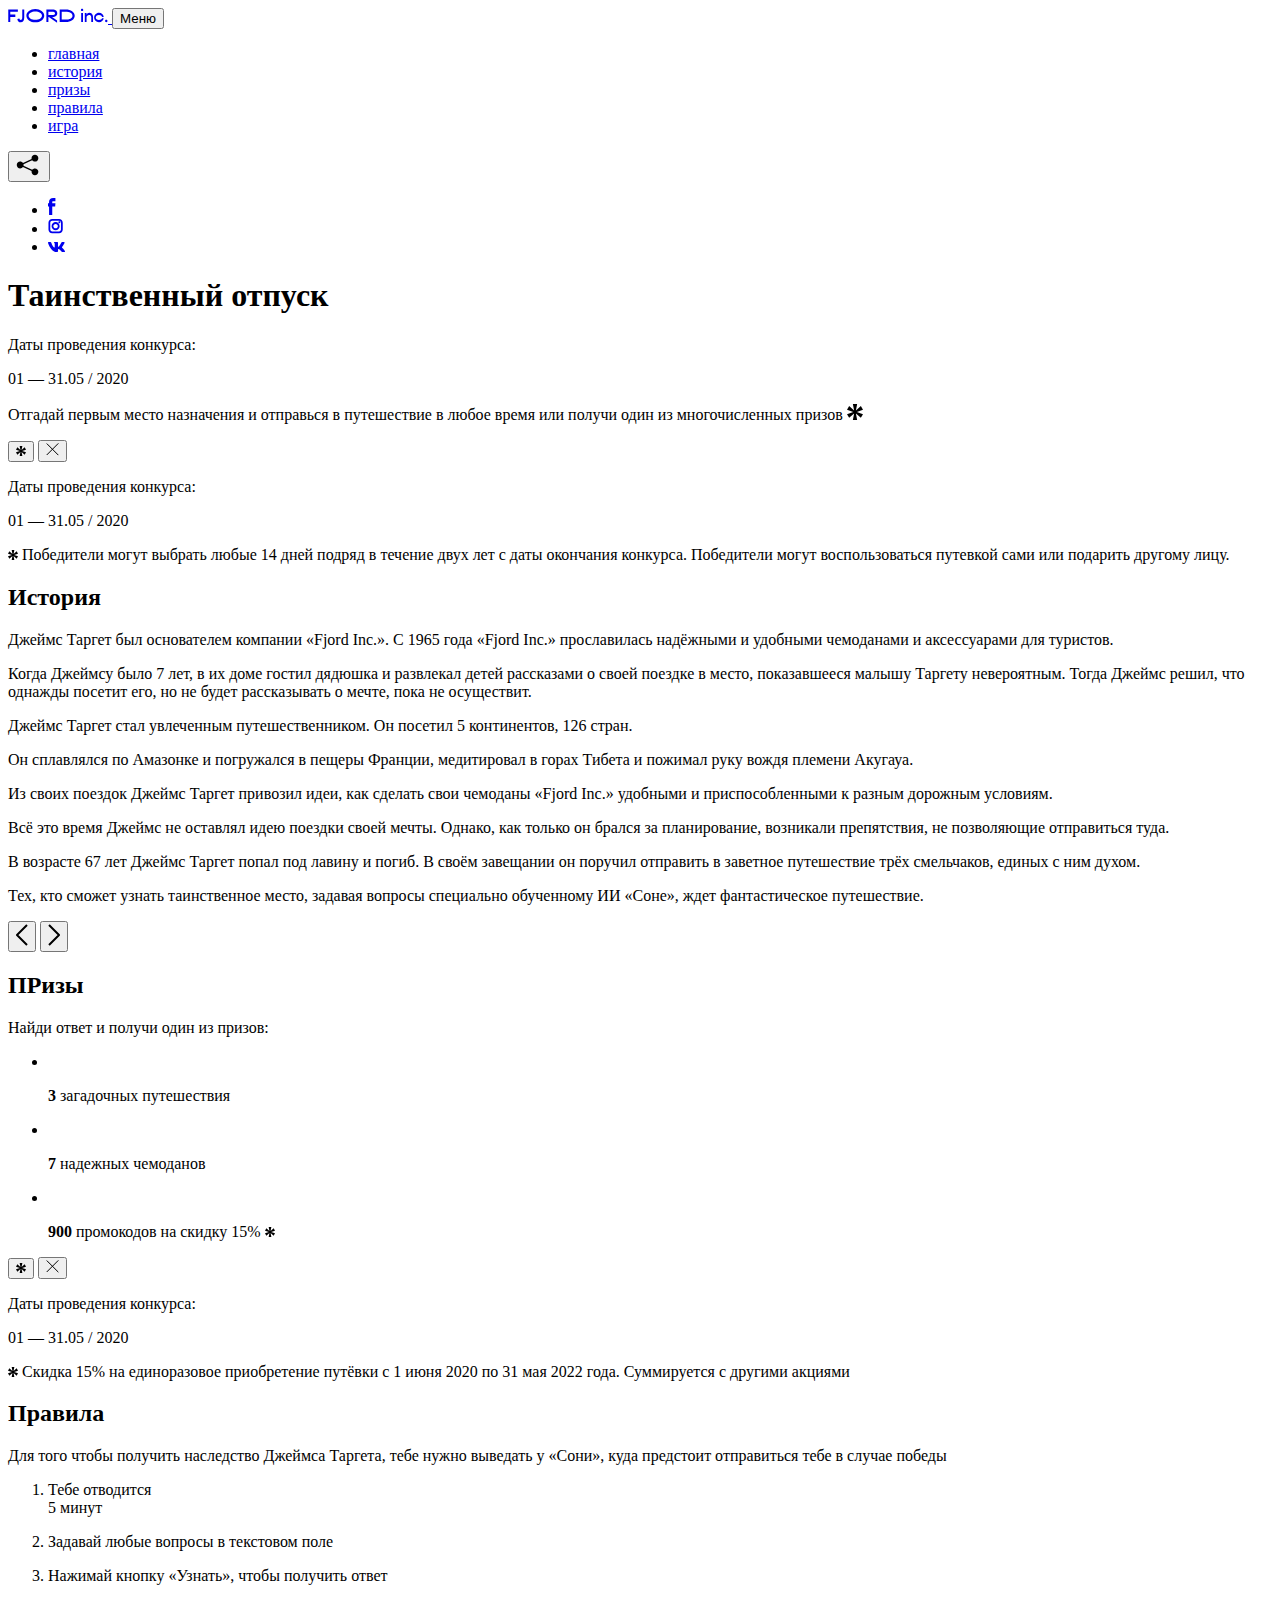
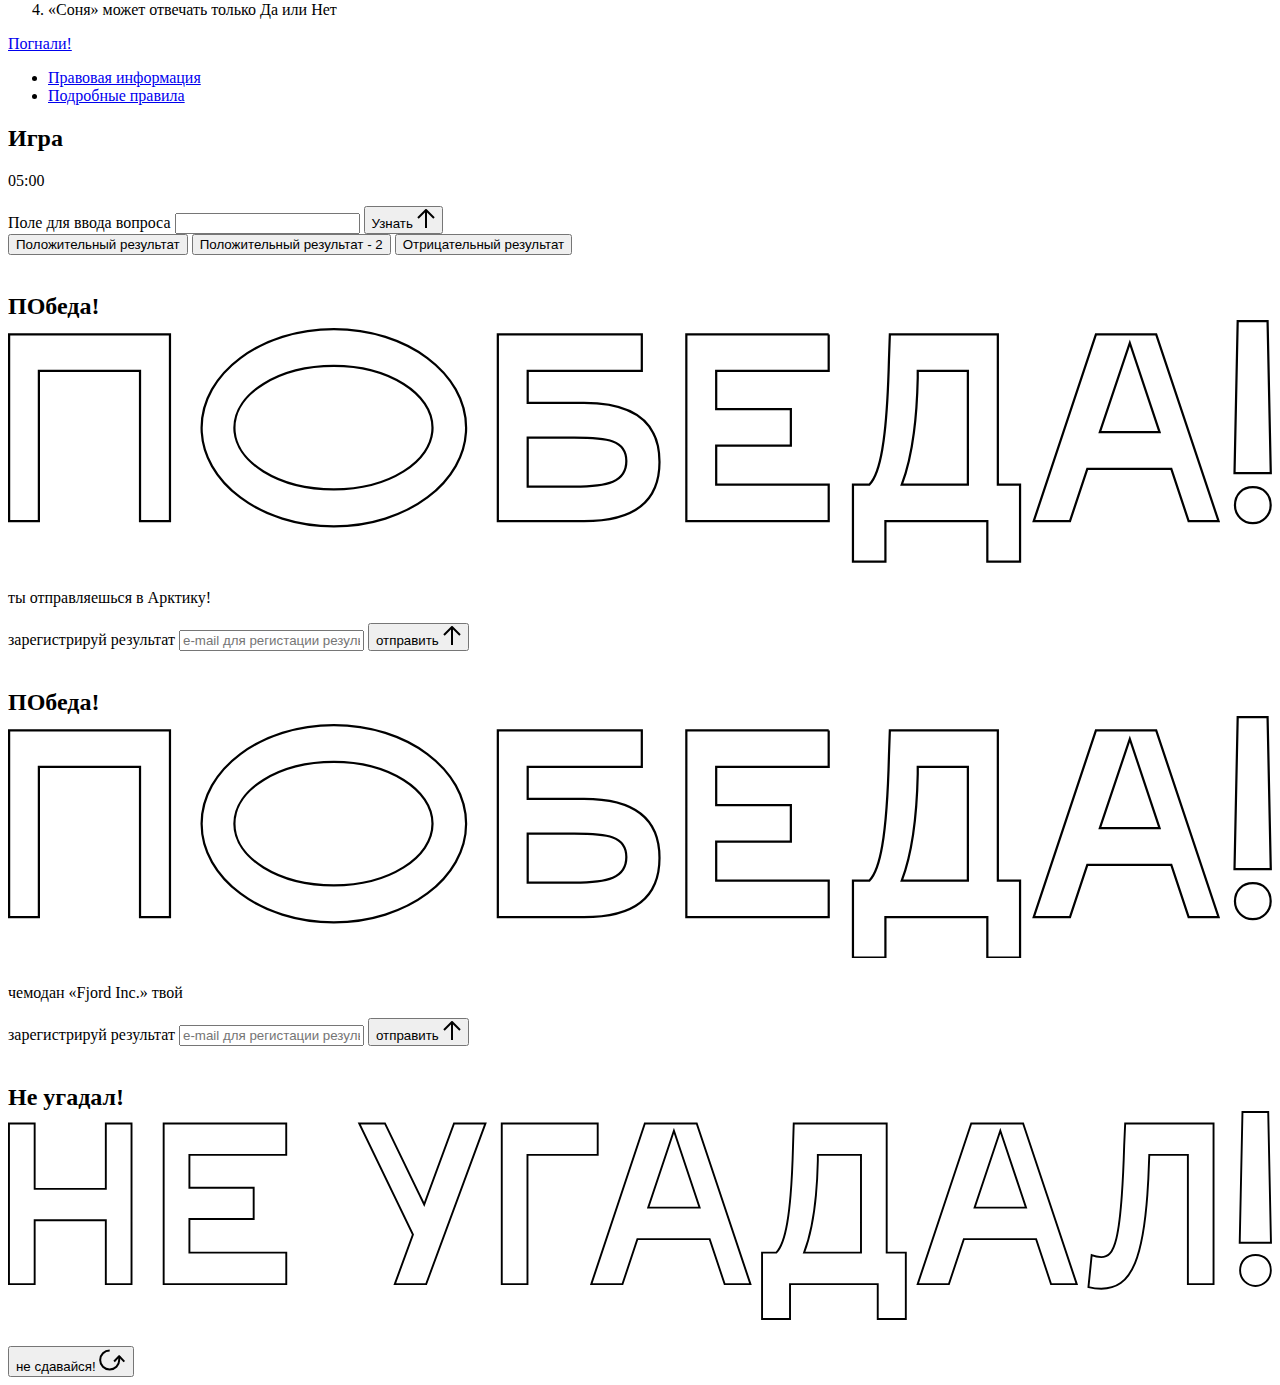
==== source/index.html @ 66d5b27e "добавление всплывания снизу фона для блока с призами" ====
<!DOCTYPE html>
<html lang="ru">
<head>
  <meta charset="UTF-8">
  <meta name="description" content="">
  <meta name="viewport" content="width=device-width, initial-scale=1.0">
  <meta http-equiv="X-UA-Compatible" content="ie=edge">
  <title>Mysterious Vacation</title>
  <link rel="stylesheet" href="css/style.min.css">
</head>
<body>

  <header class="page-header js-header">
    <div class="page-header__wrapper">
      <a href="#" class="page-header__logo" aria-label="Перейти на страницу FJORD.Inc">
        <svg width="100" height="15" viewBox="0 0 100 15" fill="none" xmlns="http://www.w3.org/2000/svg">
          <path d="M0.26 1.4V14H2.276V8.906H7.334V6.44H2.276V3.848H9.872V1.4H0.26ZM12.733 14.36C15.127 14.36 16.243 12.65 16.243 9.5V1.4H14.263V8.96C14.263 11.21 13.723 11.876 12.733 11.876C11.833 11.876 11.473 11.3 11.347 10.58L9.36702 10.94C9.63702 13.046 10.663 14.36 12.733 14.36ZM18.3918 7.7C18.3918 11.372 22.3878 14.36 27.3198 14.36C32.2518 14.36 36.2478 11.372 36.2478 7.7C36.2478 4.028 32.2518 1.04 27.3198 1.04C22.3878 1.04 18.3918 4.028 18.3918 7.7ZM20.6058 7.7C20.6058 5.378 23.6118 3.524 27.3198 3.524C30.9918 3.524 33.9798 5.378 33.9798 7.7C33.9798 10.004 30.9918 11.858 27.3198 11.858C23.6118 11.858 20.6058 10.004 20.6058 7.7ZM40.403 14V8.906H40.799L49.079 14.702V12.38L44.039 8.906H44.201C47.999 8.906 49.277 7.304 49.277 5.162C49.277 3.092 47.999 1.4 44.201 1.4H38.387V14H40.403ZM43.535 3.722C45.785 3.722 47.045 4.136 47.045 5.432C47.045 6.764 45.785 7.034 43.535 7.034H40.403V3.722H43.535ZM51.6936 1.382V14H57.8676C62.7456 14 66.7236 11.534 66.7236 7.7C66.7236 3.848 62.7456 1.382 57.8676 1.382H51.6936ZM53.7096 11.624V3.722H57.5436C61.5396 3.722 64.4916 5.018 64.4916 7.7C64.4916 10.238 61.5396 11.624 57.5436 11.624H53.7096ZM73.1832 14.018H74.9832V5H73.1832V14.018ZM72.9132 1.976C72.9132 2.57 73.3992 3.092 74.0832 3.092C74.7492 3.092 75.2352 2.57 75.2352 1.976C75.2352 1.382 74.7672 0.805999 74.0832 0.805999C73.3812 0.805999 72.9132 1.382 72.9132 1.976ZM76.7867 14H78.5687V9.104C78.7487 8.006 79.5947 6.962 81.0887 6.962C82.1147 6.962 83.2667 7.448 83.2667 9.554V14H85.0487V9.014C85.0487 6.152 83.2307 4.73 81.3587 4.73C79.9187 4.73 79.0727 5.558 78.5687 6.854V5H76.7867V14ZM90.9898 14.27C93.5098 14.27 95.3818 12.506 95.7238 10.328H94.0498C93.7258 11.3 92.6998 12.02 90.9898 12.02C88.8478 12.02 87.7678 10.922 87.7678 9.59C87.7678 8.24 88.8478 6.962 90.9898 6.962C92.7538 6.962 93.7978 7.844 94.0858 8.924H95.7418C95.4358 6.71 93.6178 4.73 90.9898 4.73C88.0918 4.73 86.1298 7.124 86.1298 9.59C86.1298 12.074 88.1278 14.27 90.9898 14.27ZM97.0693 12.938C97.0693 13.658 97.5553 14.144 98.2753 14.144C98.9953 14.144 99.4813 13.658 99.4813 12.938C99.4813 12.2 98.9953 11.714 98.2753 11.714C97.5553 11.714 97.0693 12.2 97.0693 12.938Z" fill="currentColor"/>
        </svg>
      </a>
      <button class="page-header__toggler js-menu-toggler" type="button" aria-label="Управление мобильным меню"><span>Меню</span></button>
      <nav class="page-header__nav">
        <div class="page-header__menu js-menu" id="menu">
          <ul>
            <li>
              <a class="js-menu-link active" href="#top" data-href="top">главная</a>
            </li>
            <li>
              <a class="js-menu-link" href="#story" data-href="story">история</a>
            </li>
            <li>
              <a class="js-menu-link" href="#prizes" data-href="prizes">призы</a>
            </li>
            <li>
              <a class="js-menu-link" href="#rules" data-href="rules">правила</a>
            </li>
            <li>
              <a class="js-menu-link" href="#game" data-href="game">игра</a>
            </li>
          </ul>
        </div>
        <div class="page-header__social">
          <div class="social-block js-social-block">
            <button class="social-block__toggler" aria-label="Управлять блоком с социальными кнопками">
              <svg width="26" height="22" viewBox="0 0 27 22" fill="none" xmlns="http://www.w3.org/2000/svg">
                <path d="M19.6721 7.43664C21.6273 7.43664 23.213 5.85095 23.213 3.89566C23.213 1.94037 21.6273 0.354675 19.6721 0.354675C17.7168 0.354675 16.1311 1.94037 16.1311 3.89566C16.1311 4.19968 16.1728 4.49178 16.2458 4.77345L7.21751 8.95527C6.57519 8.05214 5.52303 7.46049 4.33078 7.46049C2.37549 7.46049 0.789795 9.04618 0.789795 11.0015C0.789795 12.9568 2.37549 14.5425 4.33078 14.5425C5.52303 14.5425 6.57668 13.9508 7.21751 13.0477L16.2458 17.2295C16.1743 17.5112 16.1311 17.8033 16.1311 18.1073C16.1311 20.0626 17.7168 21.6483 19.6721 21.6483C21.6273 21.6483 23.213 20.0626 23.213 18.1073C23.213 16.152 21.6273 14.5663 19.6721 14.5663C18.4798 14.5663 17.4262 15.158 16.7853 16.0611L7.75701 11.8793C7.82854 11.5976 7.87176 11.3055 7.87176 11.0015C7.87176 10.6974 7.83003 10.4053 7.75701 10.1237L16.7853 5.94186C17.4262 6.84499 18.4783 7.43664 19.6721 7.43664Z" fill="currentColor"/>
              </svg>
            </button>
            <ul class="social-block__list">
              <li>
                <a class="social-block__link social-block__link--fb" href="#" aria-label="Мы на Facebook">
                  <svg width="8" height="17" viewBox="0 0 8 17" fill="none" xmlns="http://www.w3.org/2000/svg">
                    <path d="M4.24646 16.9899H1.09275L1.05793 8.49828H0V5.30707H1.05793V3.81124C1.05793 1.42084 2.57654 0 5.21735 0H7.41758V3.18585H5.30841C4.28262 3.18585 4.2478 3.48582 4.2478 4.24914V5.30707H7.42964L7.16716 8.49828H4.2478V16.9899H4.24646Z" fill="currentColor"/>
                  </svg>
                </a>
              </li>
              <li>
                <a class="social-block__link social-block__link--insta" href="#" aria-label="Мы в Instagram">
                  <svg width="15" height="15" viewBox="0 0 15 15" fill="none" xmlns="http://www.w3.org/2000/svg">
                    <path d="M11.0197 0H4.19806C2.14246 0 0.471191 1.66993 0.471191 3.72285V10.5499C0.471191 12.6082 2.14112 14.2727 4.19806 14.2727H11.0197C13.0753 14.2727 14.7466 12.6082 14.7466 10.5499V3.72285C14.7466 1.67127 13.0753 0 11.0197 0ZM11.0197 12.4849H4.19806C3.13076 12.4849 2.26432 11.6158 2.26432 10.5512V3.72419C2.26432 2.65956 3.13076 1.79715 4.19806 1.79715H11.0197C12.087 1.79715 12.9535 2.6609 12.9535 3.72419V10.5512C12.9535 11.6145 12.087 12.4849 11.0197 12.4849Z" fill="currentColor"/>
                    <path d="M7.60887 3.11084C5.38989 3.11084 3.58203 4.9187 3.58203 7.14036C3.58203 9.35532 5.38989 11.1645 7.60887 11.1645C9.83053 11.1645 11.6357 9.35666 11.6357 7.14036C11.6357 4.9187 9.83053 3.11084 7.60887 3.11084ZM7.60887 9.36871C6.37551 9.36871 5.37784 8.37372 5.37784 7.14036C5.37784 5.90699 6.37551 4.90665 7.60887 4.90665C8.83822 4.90665 9.84259 5.90833 9.84259 7.14036C9.84392 8.37238 8.83822 9.36871 7.60887 9.36871Z" fill="currentColor"/>
                    <path d="M11.3573 2.35962C10.8256 2.35962 10.3931 2.79752 10.3931 3.32381C10.3931 3.85546 10.8256 4.29336 11.3573 4.29336C11.8862 4.29336 12.3215 3.85546 12.3215 3.32381C12.3215 2.79752 11.8862 2.35962 11.3573 2.35962Z" fill="currentColor"/>
                  </svg>
                </a>
              </li>
              <li>
                <a class="social-block__link social-block__link--vk" href="#" aria-label="Мы ВКонтакте">
                  <svg width="17" height="10" viewBox="0 0 17 10" fill="none" xmlns="http://www.w3.org/2000/svg">
                    <path d="M14.1234 4.9002C14.1234 4.9002 16.3623 1.72708 16.5866 0.680242C16.6595 0.312285 16.4947 0.103188 16.1069 0.103188C16.1069 0.103188 14.8193 0.103188 14.168 0.103188C13.7235 0.103188 13.5587 0.293278 13.4235 0.579768C13.4235 0.579768 12.3724 2.82553 11.0969 4.24712C10.6861 4.70333 10.4781 4.84318 10.2511 4.84318C10.0646 4.84318 9.98625 4.6911 9.98625 4.27834V0.649016C9.98625 0.147997 9.92545 0.00135496 9.5066 0.00135496H6.39628C6.15578 0.00135496 6.0085 0.134417 6.0085 0.324506C6.0085 0.801084 6.73406 0.908351 6.73406 2.20231V4.87305C6.73406 5.40529 6.70569 5.61575 6.45303 5.61575C5.78016 5.61575 4.19528 3.30618 3.30623 0.678887C3.12923 0.145282 2.93737 0 2.43475 0H0.486409C0.205373 0 0 0.190085 0 0.476576C0 0.991172 0.60666 3.40801 2.99277 6.64358C4.59927 8.8201 6.70569 10 8.60269 10C9.76196 10 10.0416 9.80312 10.0416 9.31432V7.63883C10.0416 7.22607 10.2065 7.04956 10.4429 7.04956C10.7078 7.04956 11.1847 7.13238 12.2805 8.22268C13.5843 9.47862 13.6762 10 14.3896 10H16.5676C16.7919 10 17 9.89273 17 9.52342C17 9.02919 16.3623 8.15343 15.384 7.10659C14.9801 6.56755 14.3302 5.98914 14.1248 5.72301C13.8275 5.40801 13.9154 5.23014 14.1234 4.9002Z" fill="currentColor"/>
                  </svg>
                </a>
              </li>
            </ul>
          </div>
        </div>
      </nav>
    </div>
  </header>

  <main class="page-content">

    <section class="animation-screen"></section>

    <section class="screen screen--hidden screen--intro js-scrollspy" id="top">
      <div class="screen__wrapper">
        <div class="intro">
          <h1 class="intro__title">Таинственный отпуск</h1>
          <div class="intro__content">
            <div class="intro__info">
              <p class="intro__label">Даты проведения конкурса:</p>
              <p class="intro__date">01 — 31.05 / 2020</p>
            </div>
            <div class="intro__message">
              <p>
                Отгадай первым место назначения и&nbsp;отправься в&nbsp;путешествие в&nbsp;любое время или получи один из многочисленных призов
                <svg width="16" height="16" viewBox="0 0 10 10" fill="none" xmlns="http://www.w3.org/2000/svg">
                  <path d="M0 6.35337L3.90271 4.99012L0 3.64663L1.34615 1.32374L4.44287 4.01073L3.67364 0H6.34615L5.57692 4.01073L8.65385 1.32374L10 3.64663L6.13405 4.99012L10 6.35337L8.65385 8.65651L5.57692 5.98927L6.34615 10H3.67364L4.44287 5.96952L1.34615 8.65651L0 6.35337Z" fill="currentColor"/>
                </svg>
              </p>
            </div>
          </div>
        </div>
      </div>
      <div class="screen__footer js-footer">
        <button class="screen__footer-enlarge js-footer-toggler" type="button" aria-label="Показать сообщение">
          <svg width="10" height="10" viewBox="0 0 10 10" fill="none" xmlns="http://www.w3.org/2000/svg">
            <path d="M0 6.35337L3.90271 4.99012L0 3.64663L1.34615 1.32374L4.44287 4.01073L3.67364 0H6.34615L5.57692 4.01073L8.65385 1.32374L10 3.64663L6.13405 4.99012L10 6.35337L8.65385 8.65651L5.57692 5.98927L6.34615 10H3.67364L4.44287 5.96952L1.34615 8.65651L0 6.35337Z" fill="currentColor"/>
          </svg>
        </button>
        <button class="screen__footer-collapse js-footer-toggler" type="button" aria-label="Скрыть сообщение">
          <svg width="13" height="13" viewBox="0 0 13 13" fill="none" xmlns="http://www.w3.org/2000/svg">
            <line x1="12.3536" y1="0.353553" x2="0.738349" y2="11.9688" stroke="currentColor"/>
            <line x1="0.738319" y1="0.539925" x2="12.3535" y2="12.1551" stroke="currentColor"/>
          </svg>
        </button>
        <div class="screen__footer-wrapper">
          <div class="screen__footer-announce">
            <p class="screen__footer-label">Даты проведения конкурса:</p>
            <p class="screen__footer-date">01 — 31.05 / 2020</p>
          </div>
          <div class="screen__footer-note">
            <p>
              <svg width="10" height="10" viewBox="0 0 10 10" fill="none" xmlns="http://www.w3.org/2000/svg">
                <path d="M0 6.35337L3.90271 4.99012L0 3.64663L1.34615 1.32374L4.44287 4.01073L3.67364 0H6.34615L5.57692 4.01073L8.65385 1.32374L10 3.64663L6.13405 4.99012L10 6.35337L8.65385 8.65651L5.57692 5.98927L6.34615 10H3.67364L4.44287 5.96952L1.34615 8.65651L0 6.35337Z" fill="currentColor"/>
              </svg>
              <span>Победители могут выбрать любые 14 дней подряд в&nbsp;течение двух лет с&nbsp;даты окончания конкурса. Победители могут воспользоваться путевкой сами или подарить другому лицу.</span>
            </p>
          </div>
        </div>
      </div>
    </section>

    <section class="screen screen--hidden screen--story js-scrollspy" id="story">

      <div class="slider swiper-container js-slider">

        <div class="swiper-wrapper">

          <div class="slider__item swiper-slide">
            <h2 class="slider__item-title">История</h2>
            <p class="slider__item-text">Джеймс Таргет был основателем компании &laquo;Fjord Inc.&raquo;. С&nbsp;1965 года &laquo;Fjord Inc.&raquo; прославилась надёжными и&nbsp;удобными чемоданами и&nbsp;аксессуарами для туристов.</p>
          </div>

          <div class="slider__item swiper-slide">
            <p class="slider__item-text">Когда Джеймсу было 7&nbsp;лет, в&nbsp;их&nbsp;доме гостил дядюшка и&nbsp;развлекал детей рассказами о&nbsp;своей поездке в&nbsp;место, показавшееся малышу Таргету невероятным. Тогда Джеймс решил, что однажды посетит его, но&nbsp;не&nbsp;будет рассказывать о&nbsp;мечте, пока не&nbsp;осуществит.</p>
          </div>

          <div class="slider__item swiper-slide">
            <p class="slider__item-text">Джеймс Таргет стал увлеченным путешественником. Он&nbsp;посетил 5&nbsp;континентов, 126&nbsp;стран.</p>
          </div>

          <div class="slider__item swiper-slide">
            <p class="slider__item-text">Он&nbsp;сплавлялся по&nbsp;Амазонке и&nbsp;погружался в&nbsp;пещеры Франции, медитировал в&nbsp;горах Тибета и&nbsp;пожимал руку вождя племени Акугауа.</p>
          </div>

          <div class="slider__item swiper-slide">
            <p class="slider__item-text">Из&nbsp;своих поездок Джеймс Таргет привозил идеи, как сделать свои чемоданы &laquo;Fjord Inc.&raquo; удобными и&nbsp;приспособленными к&nbsp;разным дорожным условиям.</p>
          </div>

          <div class="slider__item swiper-slide">
            <p class="slider__item-text">Всё это время Джеймс не&nbsp;оставлял идею поездки своей мечты. Однако, как только он&nbsp;брался за&nbsp;планирование, возникали препятствия, не&nbsp;позволяющие отправиться туда.</p>
          </div>

          <div class="slider__item swiper-slide">
            <p class="slider__item-text">В&nbsp;возрасте 67&nbsp;лет Джеймс Таргет попал под лавину и&nbsp;погиб. В&nbsp;своём завещании он&nbsp;поручил отправить в&nbsp;заветное путешествие трёх смельчаков, единых с&nbsp;ним духом.</p>
          </div>

          <div class="slider__item swiper-slide">
            <p class="slider__item-text">Тех, кто сможет узнать таинственное место, задавая вопросы специально обученному ИИ&nbsp;&laquo;Соне&raquo;, ждет фантастическое путешествие.</p>
          </div>
        </div>
        <div class="slider__controls">
          <button class="slider__control slider__control--prev js-control-prev" type="button" aria-label="Показать предыдущую историю">
            <svg width="12" height="22" viewBox="0 0 12 22" fill="none" xmlns="http://www.w3.org/2000/svg">
              <path d="M11 1L1 11L11 21" stroke="currentColor" stroke-width="2" stroke-linejoin="round"/>
            </svg>
          </button>
          <button class="slider__control slider__control--next js-control-next" type="button" aria-label="Показать следующую историю">
            <svg width="12" height="22" viewBox="0 0 12 22" fill="none" xmlns="http://www.w3.org/2000/svg">
              <path d="M1 1L11 11L1 21" stroke="currentColor" stroke-width="2" stroke-linejoin="round"/>
            </svg>
          </button>
        </div>
        <div class="slider__pagination swiper-pagination"></div>
      </div>
    </section>

    <section class="screen screen--hidden screen--prizes js-scrollspy" id="prizes">
      <div class="screen__wrapper">
        <div class="prizes">
          <h2 class="prizes__title">ПРизы</h2>
          <div class="prizes__lead">
            <p>Найди ответ и&nbsp;получи один из&nbsp;призов:</p>
          </div>
          <ul class="prizes__list">
            <li class="prizes__item prizes__item--journeys">
              <div class="prizes__icon">
                <picture>
                  <source srcset="img/prize1-mob.svg" media="(orientation: portrait)">
                  <img src="img/prize1.svg" alt="">
                </picture>
              </div>
              <p class="prizes__desc">
                <b>3</b>
                <span>загадочных путешествия</span>
              </p>
            </li>
            <li class="prizes__item prizes__item--cases">
              <div class="prizes__icon">
                <picture>
                  <source srcset="img/prize2-mob.svg" media="(orientation: portrait)">
                  <img src="img/prize2.svg" alt="">
                </picture>
              </div>
              <p class="prizes__desc">
                <b>7</b>
                <span>надежных чемоданов</span>
              </p>
            </li>
            <li class="prizes__item prizes__item--codes">
              <div class="prizes__icon">
                <picture>
                  <source srcset="img/prize3-mob.svg" media="(orientation: portrait)">
                  <img src="img/prize3.svg" alt="">
                </picture>
              </div>
              <p class="prizes__desc">
                <b>900</b>
                <span>
                  промокодов на&nbsp;скидку 15%
                  <svg width="10" height="10" viewBox="0 0 10 10" fill="none" xmlns="http://www.w3.org/2000/svg">
                    <path d="M0 6.35337L3.90271 4.99012L0 3.64663L1.34615 1.32374L4.44287 4.01073L3.67364 0H6.34615L5.57692 4.01073L8.65385 1.32374L10 3.64663L6.13405 4.99012L10 6.35337L8.65385 8.65651L5.57692 5.98927L6.34615 10H3.67364L4.44287 5.96952L1.34615 8.65651L0 6.35337Z" fill="currentColor"/>
                  </svg>
                </span>
              </p>
            </li>
          </ul>
        </div>
      </div>
      <div class="screen__footer js-footer">
        <button class="screen__footer-enlarge js-footer-toggler" type="button" aria-label="Показать сообщение">
          <svg width="10" height="10" viewBox="0 0 10 10" fill="none" xmlns="http://www.w3.org/2000/svg">
            <path d="M0 6.35337L3.90271 4.99012L0 3.64663L1.34615 1.32374L4.44287 4.01073L3.67364 0H6.34615L5.57692 4.01073L8.65385 1.32374L10 3.64663L6.13405 4.99012L10 6.35337L8.65385 8.65651L5.57692 5.98927L6.34615 10H3.67364L4.44287 5.96952L1.34615 8.65651L0 6.35337Z" fill="currentColor"/>
          </svg>
        </button>
        <button class="screen__footer-collapse js-footer-toggler" type="button" aria-label="Скрыть сообщение">
          <svg width="13" height="13" viewBox="0 0 13 13" fill="none" xmlns="http://www.w3.org/2000/svg">
            <line x1="12.3536" y1="0.353553" x2="0.738349" y2="11.9688" stroke="currentColor"/>
            <line x1="0.738319" y1="0.539925" x2="12.3535" y2="12.1551" stroke="currentColor"/>
          </svg>
        </button>
        <div class="screen__footer-wrapper">
          <div class="screen__footer-announce">
            <p class="screen__footer-label">Даты проведения конкурса:</p>
            <p class="screen__footer-date">01 — 31.05 / 2020</p>
          </div>
          <div class="screen__footer-note">
            <p>
              <svg width="10" height="10" viewBox="0 0 10 10" fill="none" xmlns="http://www.w3.org/2000/svg">
                <path d="M0 6.35337L3.90271 4.99012L0 3.64663L1.34615 1.32374L4.44287 4.01073L3.67364 0H6.34615L5.57692 4.01073L8.65385 1.32374L10 3.64663L6.13405 4.99012L10 6.35337L8.65385 8.65651L5.57692 5.98927L6.34615 10H3.67364L4.44287 5.96952L1.34615 8.65651L0 6.35337Z" fill="currentColor"/>
              </svg>
              <span>Скидка&nbsp;15% на&nbsp;единоразовое приобретение путёвки с&nbsp;1&nbsp;июня 2020 по&nbsp;31&nbsp;мая 2022&nbsp;года. Суммируется с&nbsp;другими акциями</span>
            </p>
          </div>
        </div>
      </div>
    </section>

    <section class="screen screen--hidden screen--rules js-scrollspy" id="rules">
      <div class="screen__wrapper">
        <div class="rules">
          <h2 class="rules__title">Правила</h2>
          <div class="rules__lead">
            <p>Для того чтобы получить наследство Джеймса Таргета, тебе нужно выведать у&nbsp;&laquo;Сони&raquo;, куда предстоит отправиться тебе в&nbsp;случае победы</p>
          </div>
          <ol class="rules__list">
            <li class="rules__item">
              <p>Тебе отводится <br>5&nbsp;минут</p>
            </li>
            <li class="rules__item">
              <p>Задавай любые вопросы в&nbsp;текстовом поле</p>
            </li>
            <li class="rules__item">
              <p>Нажимай кнопку &laquo;Узнать&raquo;, чтобы получить ответ</p>
            </li>
            <li class="rules__item">
              <p>&laquo;Соня&raquo; может отвечать только&nbsp;Да или Нет</p>
            </li>
          </ol>
          <a href="#game" class="rules__link btn">Погнали!</a>
        </div>
      </div>
      <div class="screen__disclaimer">
        <div class="disclaimer">
          <ul>
            <li>
              <a href="#">Правовая информация</a>
            </li>
            <li>
              <a href="#">Подробные правила</a>
            </li>
          </ul>
        </div>
      </div>
    </section>

    <section class="screen screen--hidden screen--game js-scrollspy" id="game">
      <div class="screen__wrapper">
        <div class="game">
          <div class="game__header">
            <h2 class="game__title">Игра</h2>
            <div class="game__counter">
              <span>05</span>:<span>00</span>
            </div>
          </div>
          <div class="game__body">
            <div class="chat">
              <div class="chat__body js-chat">
                <ul class="chat__list" id="messages"></ul>
              </div>
              <div class="chat__footer">
                <form action="#" method="post" class="form" id="message-form">
                  <label for="message-field" class="visually-hidden">Поле для ввода вопроса</label>
                  <input type="text" class="form__field" id="message-field">
                  <button class="form__button btn">
                    Узнать
                    <svg width="18" height="19" viewBox="0 0 18 19" fill="none" xmlns="http://www.w3.org/2000/svg">
                      <path stroke="currentColor" stroke-width="2" d="M9 19V1"/>
                      <path d="M1 9l8-8 8 8" stroke="currentColor" stroke-width="2" stroke-linejoin="round"/>
                    </svg>
                  </button>
                </form>
              </div>
            </div>
          </div>
          <!-- временные кнопки для показа результата -->
          <div class="game__buttons">
            <button class="game__button btn js-show-result" type="button" data-target="result">Положительный результат</button>
            <button class="game__button btn js-show-result" type="button" data-target="result2">Положительный результат - 2</button>
            <button class="game__button btn js-show-result" type="button" data-target="result3">Отрицательный результат</button>
          </div>
        </div>
      </div>
    </section>

    <section class="screen screen--hidden screen--result" id="result">
      <div class="screen__wrapper">
        <div class="result result--trip">
          <div class="result__image">
            <picture>
              <source srcset="img/result1-mob.png 1x, img/result1-mob@2x.png 2x" media="(max-width: 768px) and (orientation: portrait)">
              <img src="img/result1.png" srcset="img/result1@2x.png 2x" alt="">
            </picture>
          </div>
          <h2 class="result__title">
            <span class="visually-hidden">ПОбеда!</span>
            <svg xmlns="http://www.w3.org/2000/svg" viewBox="0 0 568.85 109.24">
              <path d="M16,24.44V92H2.6V8H75V92H61.52V24.44H16Z" transform="translate(-2.1 -1.5)" fill="none" stroke="currentColor"/>
              <path
                d="M148.76,5.6c32.88,0,59.52,19.92,59.52,44.4s-26.64,44.4-59.52,44.4S89.24,74.48,89.24,50,115.88,5.6,148.76,5.6Zm0,72.12c24.48,0,44.4-12.36,44.4-27.72s-19.92-27.84-44.4-27.84C124,22.16,104,34.52,104,50S124,77.72,148.76,77.72Z"
                transform="translate(-2.1 -1.5)" fill="none" stroke="currentColor"/>
              <path
                d="M287.36,8V24.44H236v14.4h25.32c25.44,0,34,11.16,34,26.52,0,15.6-8.52,26.64-34,26.64H222.56V8h64.8ZM256.88,76.52c15.12,0,23.52-2,23.52-11.52S272,54.44,256.88,54.44H236V76.52h20.88Z"
                transform="translate(-2.1 -1.5)" fill="none" stroke="currentColor"/>
              <path d="M371.47,8V24.44H320.84V41.6h33.6V58h-33.6V75.56h50.64V92H307.4V8h64.08Z" transform="translate(-2.1 -1.5)"
                    fill="none" stroke="currentColor"/>
              <path
                d="M382.39,110.24V75.56h7.44c4.56-4.68,7.8-18.36,8.76-56L399,8h48.6V75.56h10v34.68H442.87V92H397v18.24H382.39Zm51.72-34.68V24.44H411.55v3.12c-0.48,22.44-3.24,37.68-7.2,48h29.76Z"
                transform="translate(-2.1 -1.5)" fill="none" stroke="currentColor"/>
              <path
                d="M463.75,92l28-84h27.12l28.08,84H533.47l-7.8-23.52h-37.8L480.07,92H463.75Zm56.64-40L507,11.84,493.51,52h26.88Z"
                transform="translate(-2.1 -1.5)" fill="none" stroke="currentColor"/>
              <path
                d="M554.12,70.4L555.55,2H569l1.44,68.4H554.12Zm8.28,6.36c4.8,0,8,3.24,8,8.16a8,8,0,1,1-16.08,0C554.35,80,557.59,76.76,562.39,76.76Z"
                transform="translate(-2.1 -1.5)" fill="none" stroke="currentColor"/>
            </svg>
          </h2>
          <div class="result__text">
            <p>ты&nbsp;отправляешься в&nbsp;Арктику!</p>
          </div>
          <div class="result__form">
            <form action="#" method="post" class="form form--result">
              <label for="email-field" class="form__label">зарегистрируй результат</label>
              <input type="email" class="form__field" id="email-field" placeholder="e-mail для регистации результата и получения приза" required>
              <button class="form__button btn">
                отправить
                <svg width="18" height="19" viewBox="0 0 18 19" fill="none" xmlns="http://www.w3.org/2000/svg">
                  <path stroke="currentColor" stroke-width="2" d="M9 19V1"/>
                  <path d="M1 9l8-8 8 8" stroke="currentColor" stroke-width="2" stroke-linejoin="round"/>
                </svg>
              </button>
            </form>
          </div>
        </div>
      </div>
    </section>

    <section class="screen screen--hidden screen--result" id="result2">
      <div class="screen__wrapper">
        <div class="result result--prize">
          <div class="result__image">
            <picture>
              <source srcset="img/result2-mob.png 1x, img/result2-mob@2x.png 2x" media="(max-width: 768px) and (orientation: portrait)">
              <img src="img/result2.png" srcset="img/result2@2x.png 2x" alt="">
            </picture>
          </div>
          <h2 class="result__title">
            <span class="visually-hidden">ПОбеда!</span>
            <svg xmlns="http://www.w3.org/2000/svg" viewBox="0 0 568.85 109.24">
              <path d="M16,24.44V92H2.6V8H75V92H61.52V24.44H16Z" transform="translate(-2.1 -1.5)" fill="none" stroke="currentColor"/>
              <path
                d="M148.76,5.6c32.88,0,59.52,19.92,59.52,44.4s-26.64,44.4-59.52,44.4S89.24,74.48,89.24,50,115.88,5.6,148.76,5.6Zm0,72.12c24.48,0,44.4-12.36,44.4-27.72s-19.92-27.84-44.4-27.84C124,22.16,104,34.52,104,50S124,77.72,148.76,77.72Z"
                transform="translate(-2.1 -1.5)" fill="none" stroke="currentColor"/>
              <path
                d="M287.36,8V24.44H236v14.4h25.32c25.44,0,34,11.16,34,26.52,0,15.6-8.52,26.64-34,26.64H222.56V8h64.8ZM256.88,76.52c15.12,0,23.52-2,23.52-11.52S272,54.44,256.88,54.44H236V76.52h20.88Z"
                transform="translate(-2.1 -1.5)" fill="none" stroke="currentColor"/>
              <path d="M371.47,8V24.44H320.84V41.6h33.6V58h-33.6V75.56h50.64V92H307.4V8h64.08Z" transform="translate(-2.1 -1.5)"
                    fill="none" stroke="currentColor"/>
              <path
                d="M382.39,110.24V75.56h7.44c4.56-4.68,7.8-18.36,8.76-56L399,8h48.6V75.56h10v34.68H442.87V92H397v18.24H382.39Zm51.72-34.68V24.44H411.55v3.12c-0.48,22.44-3.24,37.68-7.2,48h29.76Z"
                transform="translate(-2.1 -1.5)" fill="none" stroke="currentColor"/>
              <path
                d="M463.75,92l28-84h27.12l28.08,84H533.47l-7.8-23.52h-37.8L480.07,92H463.75Zm56.64-40L507,11.84,493.51,52h26.88Z"
                transform="translate(-2.1 -1.5)" fill="none" stroke="currentColor"/>
              <path
                d="M554.12,70.4L555.55,2H569l1.44,68.4H554.12Zm8.28,6.36c4.8,0,8,3.24,8,8.16a8,8,0,1,1-16.08,0C554.35,80,557.59,76.76,562.39,76.76Z"
                transform="translate(-2.1 -1.5)" fill="none" stroke="currentColor"/>
            </svg>
          </h2>
          <div class="result__text">
            <p>чемодан &laquo;Fjord&nbsp;Inc.&raquo;&nbsp;твой</p>
          </div>
          <div class="result__form">
            <form action="#" method="post" class="form form--result">
              <label for="email-field2" class="form__label">зарегистрируй результат</label>
              <input type="email" class="form__field" id="email-field2" placeholder="e-mail для регистации результата и получения приза" required>
              <button class="form__button btn">
                отправить
                <svg width="18" height="19" viewBox="0 0 18 19" fill="none" xmlns="http://www.w3.org/2000/svg">
                  <path stroke="currentColor" stroke-width="2" d="M9 19V1"/>
                  <path d="M1 9l8-8 8 8" stroke="currentColor" stroke-width="2" stroke-linejoin="round"/>
                </svg>
              </button>
            </form>
          </div>
        </div>
      </div>
    </section>

    <section class="screen screen--hidden screen--result" id="result3">
      <div class="screen__wrapper">
        <div class="result result--negative">
          <div class="result__image">
            <picture>
              <source srcset="img/result3-mob.png 1x, img/result3-mob@2x.png 2x" media="(max-width: 768px) and (orientation: portrait)">
              <img src="img/result3.png" srcset="img/result3@2x.png 2x" alt="">
            </picture>
          </div>
          <h2 class="result__title">
            <span class="visually-hidden">Не угадал!</span>
            <svg xmlns="http://www.w3.org/2000/svg" viewBox="0 0 660.77 109.24">
              <path d="M2.66,92V8H16.1V42.2H53.3V8H66.74V92H53.3V58.64H16.1V92H2.66Z" transform="translate(-2.16 -1.5)"
                    fill="none" stroke="currentColor"/>
              <path d="M147.62,8V24.44H97V41.6h33.6V58H97V75.56h50.64V92H83.54V8h64.08Z" transform="translate(-2.16 -1.5)"
                    fill="none" stroke="currentColor"/>
              <path d="M199.22,8l20.52,42.36L235.34,8h16.44l-31,84H204.38l9.48-25.92L185.78,8h13.44Z"
                    transform="translate(-2.16 -1.5)" fill="none" stroke="currentColor"/>
              <path d="M273.74,24.44V92H260.3V8h50.16V24.44H273.74Z" transform="translate(-2.16 -1.5)" fill="none"
                    stroke="currentColor"/>
              <path
                d="M307.1,92l28-84h27.12l28.08,84H376.82L369,68.48h-37.8L323.42,92H307.1Zm56.64-40L350.3,11.84,336.86,52h26.88Z"
                transform="translate(-2.16 -1.5)" fill="none" stroke="currentColor"/>
              <path
                d="M396.38,110.24V75.56h7.44c4.56-4.68,7.8-18.36,8.76-56L412.94,8h48.6V75.56h10v34.68H456.86V92H411v18.24H396.38ZM448.1,75.56V24.44H425.54v3.12c-0.48,22.44-3.24,37.68-7.2,48H448.1Z"
                transform="translate(-2.16 -1.5)" fill="none" stroke="currentColor"/>
              <path
                d="M477.74,92l28-84h27.12L560.9,92H547.46l-7.8-23.52h-37.8L494.06,92H477.74Zm56.64-40-13.44-40.2L507.5,52h26.88Z"
                transform="translate(-2.16 -1.5)" fill="none" stroke="currentColor"/>
              <path
                d="M568.7,76.88a13.77,13.77,0,0,0,5,1c6.6,0,10.44-6.24,12-58.32L586.22,8h46.2V92H619V24.44H598.82l-0.12,3.12C597.14,81,589,94.4,573.74,94.4a28.55,28.55,0,0,1-6.72-.84Z"
                transform="translate(-2.16 -1.5)" fill="none" stroke="currentColor"/>
              <path
                d="M646.1,70.4L647.54,2H661l1.44,68.4H646.1Zm8.28,6.36c4.8,0,8,3.24,8,8.16a8,8,0,0,1-16.08,0C646.34,80,649.58,76.76,654.38,76.76Z"
                transform="translate(-2.16 -1.5)" fill="none" stroke="currentColor"/>
            </svg>
          </h2>
          <button class="result__button js-play" type="button">
            не сдавайся!
            <span>
              <svg width="27" height="22" viewBox="0 0 27 22" fill="none" xmlns="http://www.w3.org/2000/svg">
                <path d="M10.6899 1.47998C5.42992 1.47998 1.16992 5.73998 1.16992 11C1.16992 16.26 5.42992 20.52 10.6899 20.52C15.9499 20.52 20.2099 16.26 20.2099 11V7.13998" stroke="currentColor" stroke-width="2" stroke-miterlimit="10"/>
                <path d="M15.1099 12.5099L20.1499 7.13989L25.3099 12.6299" stroke="currentColor" stroke-width="2" stroke-miterlimit="10" stroke-linejoin="round"/>
              </svg>
            </span>
          </button>
        </div>
      </div>
    </section>

    <div class="background-prize"></div>

  </main>

</body>
</html>
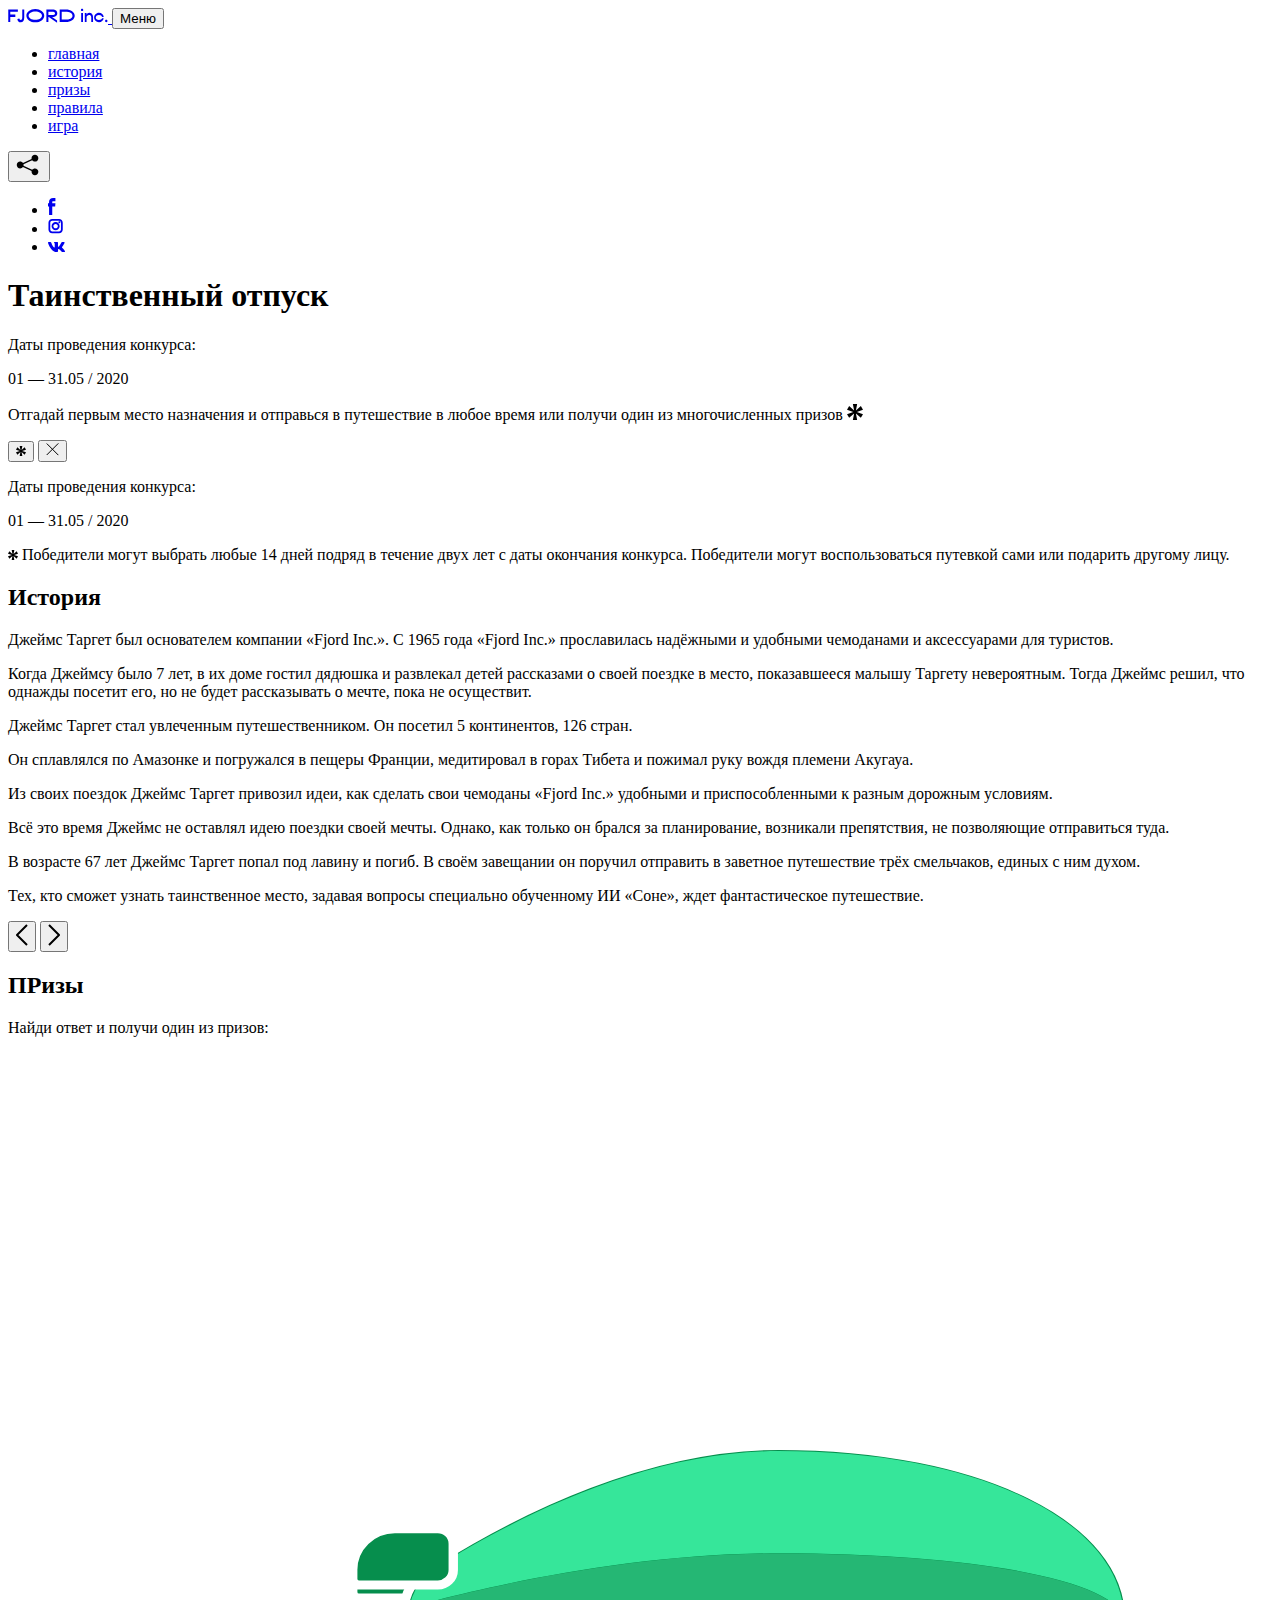
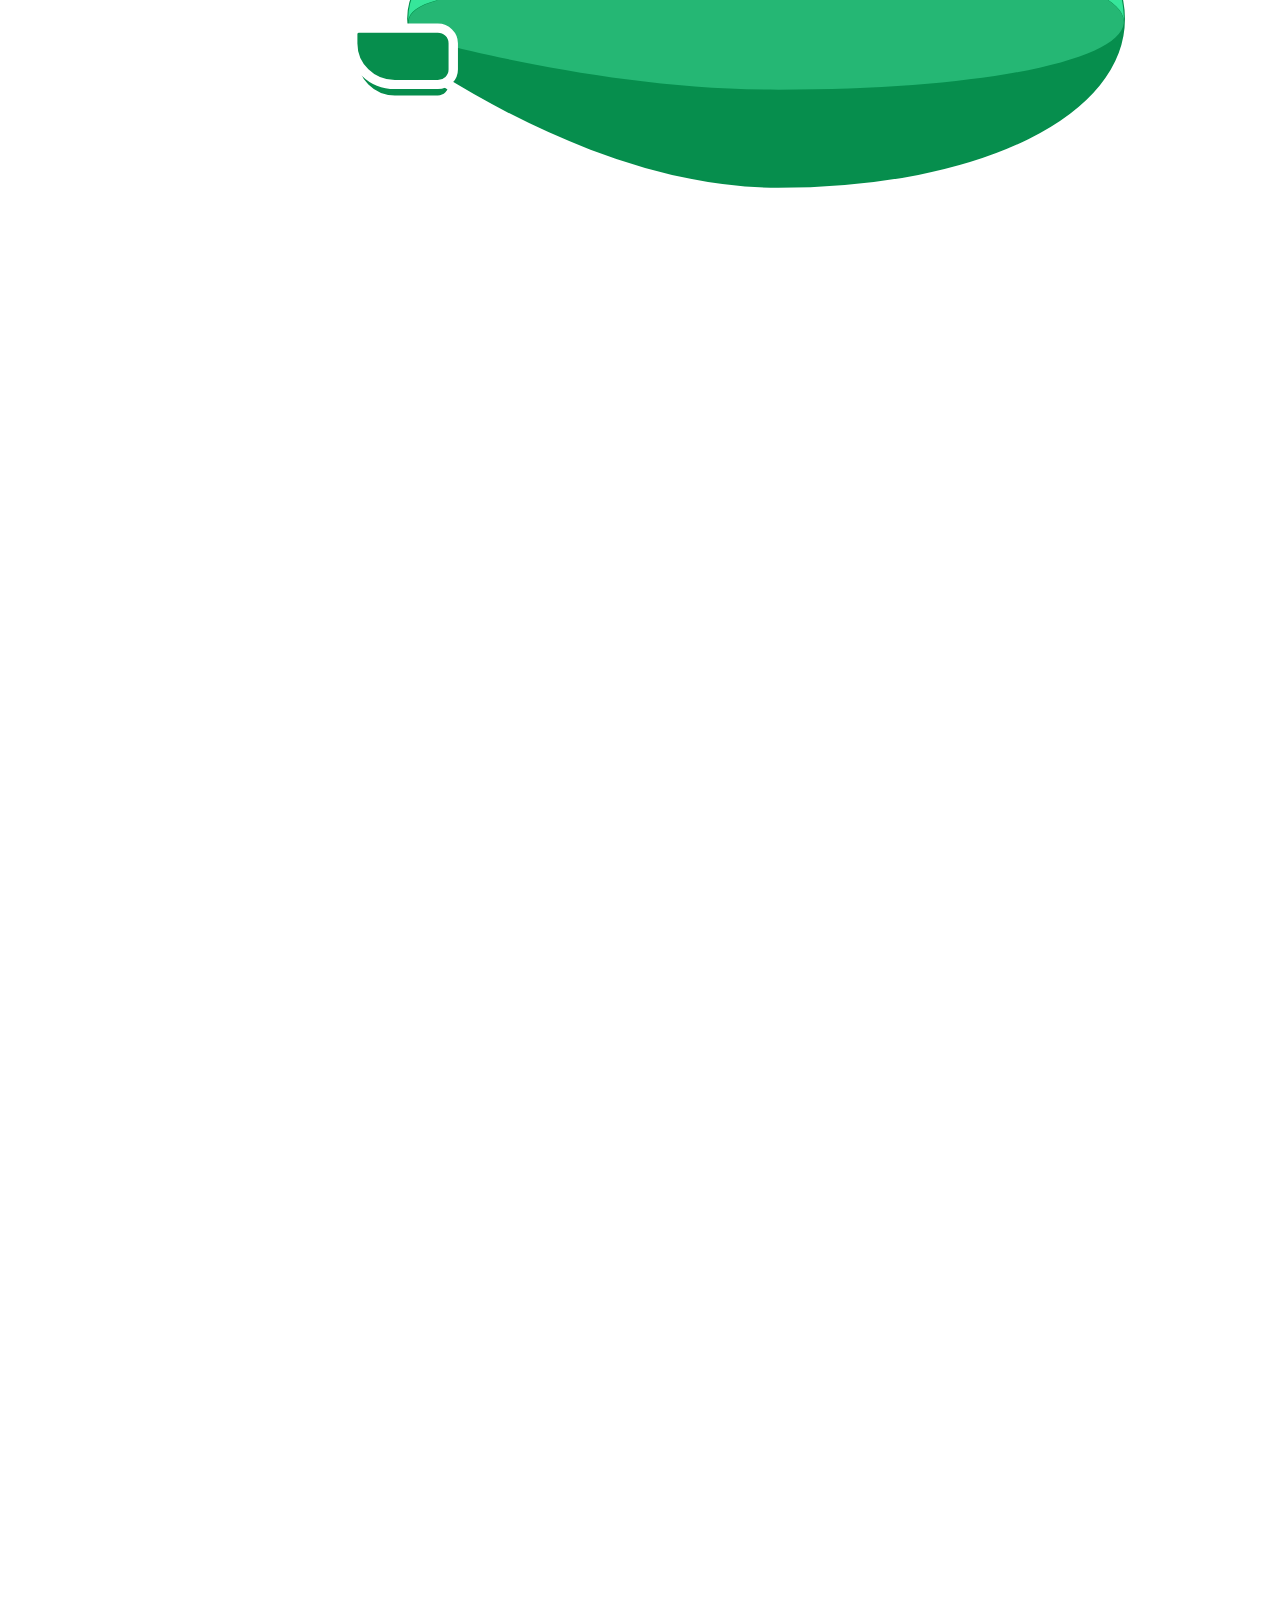
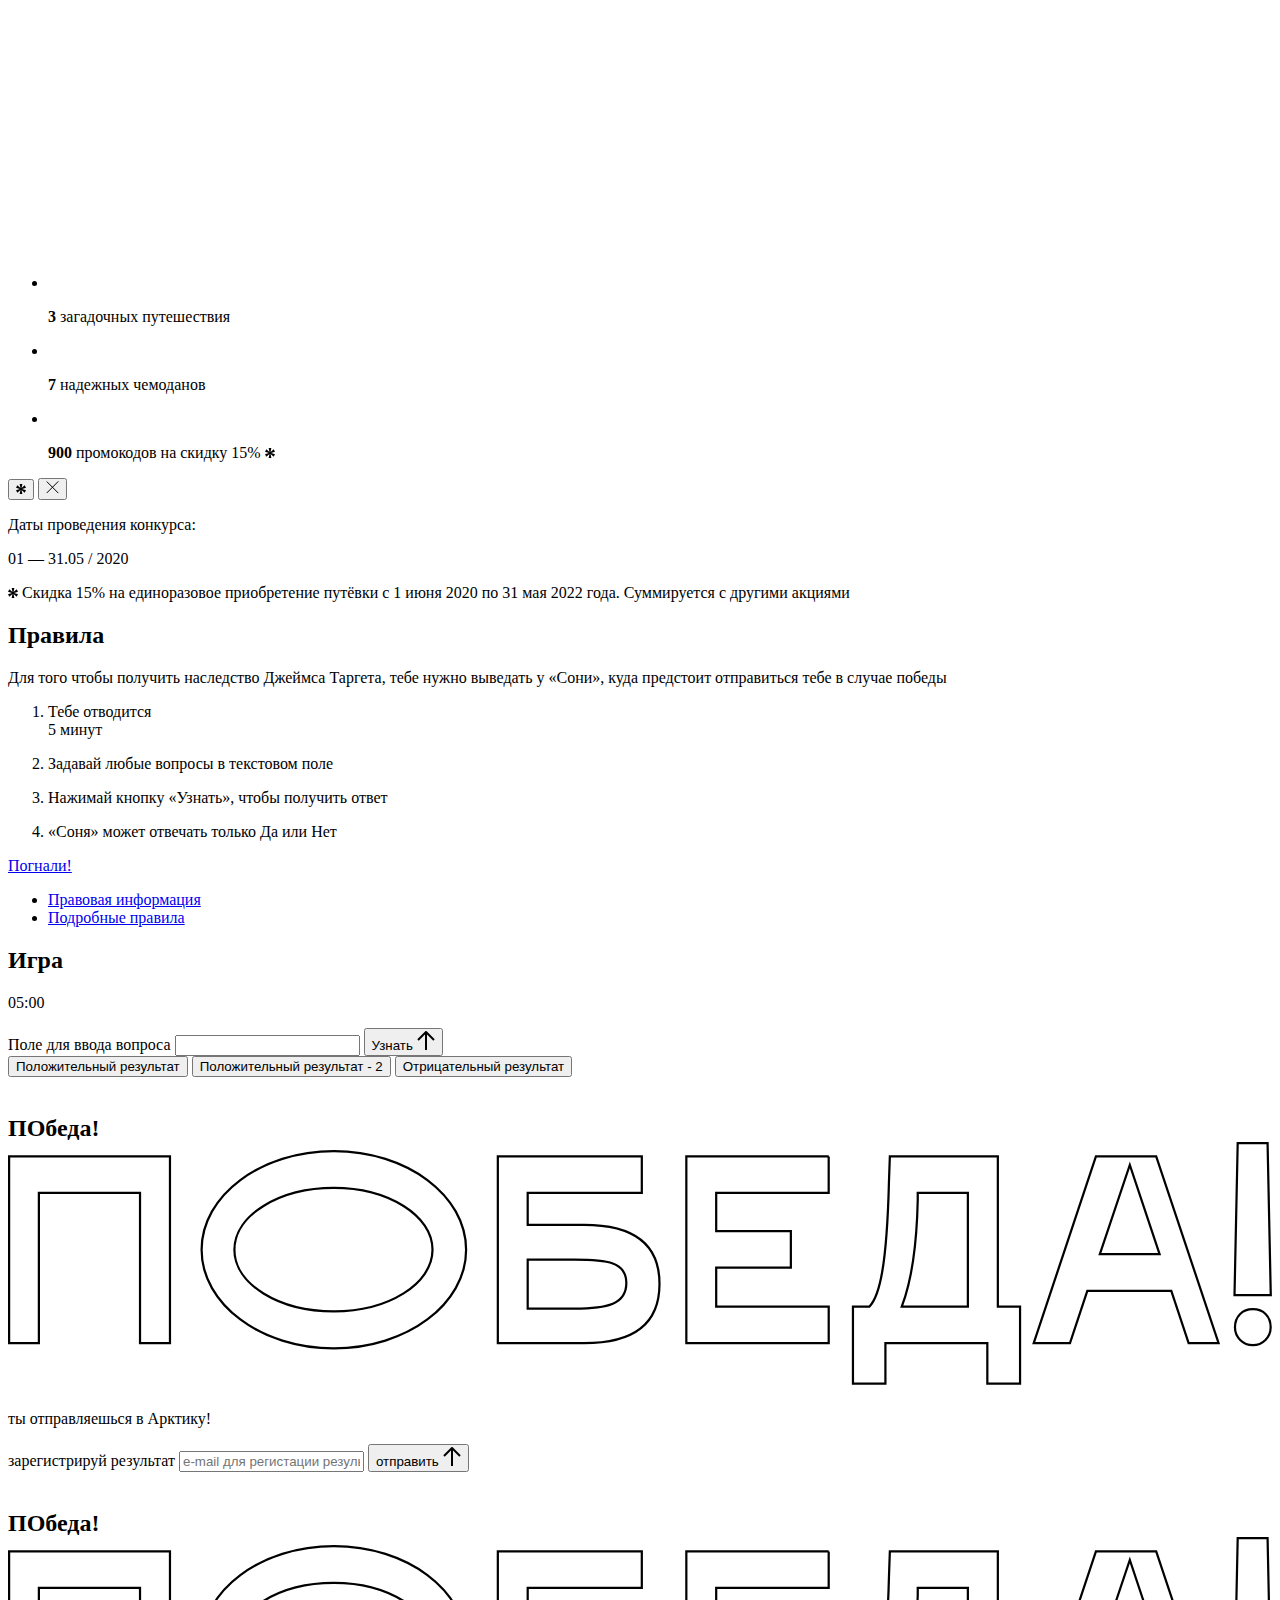
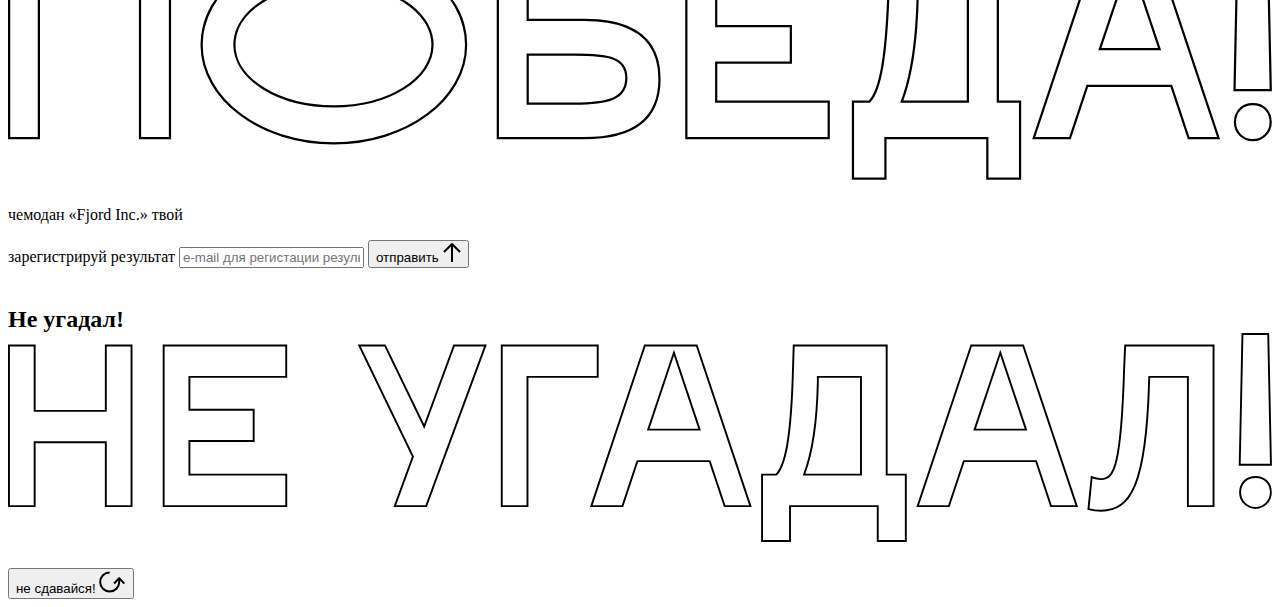
==== commit c1630fe2: "анимация появления окна и внутреннего антуража" ====
--- a/source/index.html
+++ b/source/index.html
@@ -83,7 +83,7 @@
     <section class="screen screen--hidden screen--intro js-scrollspy" id="top">
       <div class="screen__wrapper">
         <div class="intro">
-          <h1 class="intro__title">Таинственный отпуск</h1>
+          <h1 class="intro__title intro__title--wrap">Таинственный отпуск</h1>
           <div class="intro__content">
             <div class="intro__info">
               <p class="intro__label">Даты проведения конкурса:</p>
@@ -191,6 +191,556 @@
           <div class="prizes__lead">
             <p>Найди ответ и&nbsp;получи один из&nbsp;призов:</p>
           </div>
+          <div class="prizes__intro">
+            <svg xmlns="http://www.w3.org/2000/svg" xmlns:xlink="http://www.w3.org/1999/xlink" viewBox="0 0 269.43 260.54">
+              <g id="airship">
+                <animate id="disappearAirship"
+                  attributeType="CSS"
+                  attributeName="opacity"
+                  values="1; 0"
+                  keyTimes="0; 1"
+                  dur="0.1s"
+                  calcMode="line"
+                  repeatCount="1"
+                  fill="freeze"
+                  begin="bergLine.end"
+                  />
+                <g id="wings2">
+                  <animateTransform id="wings-rotate2"
+                      attributeName="transform"
+                      type="rotate"
+                      values="-1, 0, 1; 1, 0, 1; -1, 0, 1"
+                      keyTimes="0; 0.5; 1"
+                      calcMode="line"
+                      dur="0.3s"
+                      repeatCount="indefinite"
+                  />
+                  <animateTransform id="wings-scale2"
+                    attributeName="transform"
+                    type="scale"
+                    values="1, 1.03; 1, 0.97; 1, 1.03"
+                    keyTimes="0; 0.5; 1"
+                    calcMode="line"
+                    dur="1.0s"
+                    repeatCount="indefinite"
+                    />
+                  <path d="M123.23,173.34h9.16a3.29,3.29,0,0,1,3.29,3.3v5.71a3.29,3.29,0,0,1-3.29,3.3H115.57a1.32,1.32,0,0,1-1.32-1.32v-2a9,9,0,0,1,9-9" transform="translate(-40.77 -69.46)" fill="#068e4d"/>
+                  <path d="M123.23,173.34h9.16a3.29,3.29,0,0,1,3.29,3.3v5.71a3.29,3.29,0,0,1-3.29,3.3H115.57a1.32,1.32,0,0,1-1.32-1.32v-2A9,9,0,0,1,123.23,173.34Z" transform="translate(-40.77 -69.46)" fill="none" stroke="#fff" stroke-linecap="round" stroke-linejoin="round" stroke-width="2"/>
+                  <path d="M123.23,207.39h9.16a3.29,3.29,0,0,0,3.29-3.3v-5.71a3.29,3.29,0,0,0-3.29-3.3H115.57a1.32,1.32,0,0,0-1.32,1.32v2a9,9,0,0,0,9,9" transform="translate(-40.77 -69.46)" fill="#068e4d"/>
+                  <path d="M123.23,207.39h9.16a3.29,3.29,0,0,0,3.29-3.3v-5.71a3.29,3.29,0,0,0-3.29-3.3H115.57a1.32,1.32,0,0,0-1.32,1.32v2A9,9,0,0,0,123.23,207.39Z" transform="translate(-40.77 -69.46)" fill="none" stroke="#fff" stroke-linecap="round" stroke-linejoin="round" stroke-width="2"/>
+                </g>
+
+                <g id="airship-body">
+                  <animateTransform id="airship-rotate"
+                    attributeName="transform"
+                    type="rotate"
+                    values="-1, 0, 1; 1, 0, 1; -1, 0, 1"
+                    keyTimes="0; 0.5; 1"
+                    calcMode="line"
+                    dur="0.3s"
+                    repeatCount="indefinite"
+                  />
+                  <animateTransform id="airship-scale"
+                    attributeName="transform"
+                    type="scale"
+                    values="1, 1.03; 1, 0.97; 1, 1.03"
+                    keyTimes="0; 0.5; 1"
+                    calcMode="line"
+                    dur="1.0s"
+                    repeatCount="indefinite"
+                  />
+                  <path d="M175.44,249.28h48.36a13.27,13.27,0,0,0,13-10.65l3.74-18.32H172.36v25.89A3.09,3.09,0,0,0,175.44,249.28Z" transform="translate(-40.77 -69.46)" fill="none" stroke="#fff" stroke-linecap="round" stroke-linejoin="round" stroke-width="2"/>
+                  <path d="M235.79,241.69h-9.22a8.31,8.31,0,0,1-8.28-8.31V220.31" transform="translate(-40.77 -69.46)" fill="none" stroke="#fff" stroke-linecap="round" stroke-miterlimit="10" stroke-width="2"/>
+                  <g id="window2">
+                    <path d="M204.25,231.88h-2.05a3.45,3.45,0,0,0-3.43,3.45v2.92a3.45,3.45,0,0,0,3.43,3.45h2.05a3.45,3.45,0,0,0,3.43-3.45v-2.92A3.44,3.44,0,0,0,204.25,231.88Z" transform="translate(-40.77 -69.46)" fill="none" stroke="#fff" stroke-linecap="round" stroke-linejoin="round" stroke-width="2">
+                        <animate id="disappear-window"
+                          attributeType="CSS"
+                          attributeName="opacity"
+                          values="1; 0;"
+                          keyTimes="0; 1"
+                          dur="0.3s"
+                          begin="airship-rotate.repeat(6) + 0.1s"
+                          calcMode="line"
+                          repeatCount="1"
+                          fill="freeze"/>
+                    </path>
+                  </g>
+
+
+                  <path d="M185.64,231.88h-2.05a3.45,3.45,0,0,0-3.43,3.45v2.92a3.45,3.45,0,0,0,3.43,3.45h2.05a3.45,3.45,0,0,0,3.43-3.45v-2.92A3.45,3.45,0,0,0,185.64,231.88Z" transform="translate(-40.77 -69.46)" fill="none" stroke="#fff" stroke-linecap="round" stroke-linejoin="round" stroke-width="2"/>
+                  <path d="M205,227.08c43.38,0,74.86-15.55,74.86-37s-31.48-37-74.86-37c-27.94,0-55.36,13.53-73.46,24.87a14.3,14.3,0,0,0,0,24.21c18.09,11.33,45.52,24.87,73.46,24.87" transform="translate(-40.77 -69.46)" fill="#068e4d"/>
+                  <path d="M205,227.08c43.38,0,74.86-15.55,74.86-37s-31.48-37-74.86-37c-27.94,0-55.36,13.53-73.46,24.87a14.3,14.3,0,0,0,0,24.21C149.63,213.54,177.06,227.08,205,227.08Z" transform="translate(-40.77 -69.46)" fill="none" stroke="#fff" stroke-width="2"/>
+                  <path d="M205,176.09c-28.23,0-56.07,5.76-72.81,10-3.95,1-6,2.66-6.08,4.34A12.93,12.93,0,0,1,132.18,179c16.74-10.5,44.58-24.68,72.81-24.68,44.81,0,73.64,16,73.64,35.75,0,0.12,0,.24,0,0.37-0.37-7.95-29.1-14.37-73.63-14.37" transform="translate(-40.77 -69.46)" fill="#36e69a"/>
+                  <path d="M132.18,195.12c16.74,4.27,44.58,10,72.81,10,44.14,0,72.75-6.32,73.6-14.18-0.86,19.34-29.45,34.86-73.6,34.86-28.23,0-56.07-14.19-72.81-24.68a12.88,12.88,0,0,1-6-10.18c0.26,1.61,2.26,3.18,6,4.14" transform="translate(-40.77 -69.46)" fill="#068e4d"/>
+                  <path d="M132.18,186.12c16.74-4.27,44.58-10,72.81-10,44.53,0,73.26,6.43,73.61,14.38,0,0.17,0,.34,0,0.51-0.85,7.86-29.45,14.17-73.6,14.17-28.23,0-56.07-5.76-72.81-10-3.79-1-5.79-2.53-6-4.13l0-.51c0.13-1.69,2.15-3.36,6.1-4.37" transform="translate(-40.77 -69.46)" fill="#25b774"/>
+                </g>
+
+                <g id="wings1">
+                  <animateTransform
+                      attributeName="transform"
+                      type="rotate"
+                      values="-1, 0, 1; 1, 0, 1; -1, 0, 1"
+                      keyTimes="0; 0.5; 1"
+                      begin="0.1s"
+                      calcMode="line"
+                      dur="1s"
+                      repeatCount="indefinite"
+                  />
+                  <animateTransform id="wings-scale1"
+                    attributeName="transform"
+                    type="scale"
+                    values="1, 1.03; 1, 0.97; 1, 1.03"
+                    keyTimes="0; 0.5; 1"
+                    begin="wings-scale2.begin + 0.3s"
+                    calcMode="line"
+                    dur="1.0s"
+                    repeatCount="indefinite"
+                  />
+                  <path d="M123.23,173.34h9.16a3.29,3.29,0,0,1,3.29,3.3v5.71a3.29,3.29,0,0,1-3.29,3.3H115.57a1.32,1.32,0,0,1-1.32-1.32v-2a9,9,0,0,1,9-9" transform="translate(-40.77 -69.46)" fill="#068e4d"/>
+                  <path d="M123.23,173.34h9.16a3.29,3.29,0,0,1,3.29,3.3v5.71a3.29,3.29,0,0,1-3.29,3.3H115.57a1.32,1.32,0,0,1-1.32-1.32v-2A9,9,0,0,1,123.23,173.34Z" transform="translate(-40.77 -69.46)" fill="none" stroke="#fff" stroke-linecap="round" stroke-linejoin="round" stroke-width="2"/>
+                  <path d="M123.23,207.39h9.16a3.29,3.29,0,0,0,3.29-3.3v-5.71a3.29,3.29,0,0,0-3.29-3.3H115.57a1.32,1.32,0,0,0-1.32,1.32v2a9,9,0,0,0,9,9" transform="translate(-40.77 -69.46)" fill="#068e4d"/>
+                  <path d="M123.23,207.39h9.16a3.29,3.29,0,0,0,3.29-3.3v-5.71a3.29,3.29,0,0,0-3.29-3.3H115.57a1.32,1.32,0,0,0-1.32,1.32v2A9,9,0,0,0,123.23,207.39Z" transform="translate(-40.77 -69.46)" fill="none" stroke="#fff" stroke-linecap="round" stroke-linejoin="round" stroke-width="2"/>
+                </g>
+
+
+                <g id="clouds">
+                  <g id="cloud1">
+                    <animate id="clouds1"
+                        attributeType="CSS"
+                        attributeName="opacity"
+                        values="0; 1; 0"
+                        keyTimes="0; 0.1; 1"
+                        dur="2.1s"
+                        calcMode="line"
+                        repeatCount="1"
+                        fill="freeze"/>
+                    <line class="cloud-1-2" x1="28.18" y1="38.34" x2="91.09" y2="38.34" fill="none" stroke="#fff" stroke-linecap="round" stroke-miterlimit="10" stroke-width="2">
+                      <animateTransform
+                        attributeName="transform"
+                        type="translate"
+                        from="200, 0"
+                        to="30, 0"
+                        keyTimes="0; 1"
+                        calcMode="line"
+                        dur="2.1s"
+                        repeatCount="1"
+                        fill="freeze"
+                      />
+                    </line>
+
+                    <path class="cloud-1-1" d="M41.77,97.54H77.06a12.4,12.4,0,1,1,24.8,0h17.93" transform="translate(-40.77 -69.46)" fill="none" stroke="#fff" stroke-linecap="round" stroke-miterlimit="10" stroke-width="2">
+                      <animateTransform
+                        attributeName="transform"
+                        type="translate"
+                        from="170, -69.46"
+                        to="0, -69.46"
+                        keyTimes="0; 1"
+                        calcMode="line"
+                        dur="2s"
+                        repeatCount="1"
+                        fill="freeze"
+                      />
+                    </path>
+                  </g>
+
+                  <g id="cloud2">
+                    <animate id="clouds2"
+                        attributeType="CSS"
+                        attributeName="opacity"
+                        values="0; 0; 1; 0"
+                        keyTimes="0; 0.35; 0.45; 1"
+                        dur="3.2s"
+                        calcMode="line"
+                        repeatCount="1"
+                        fill="freeze"/>
+                    <g>
+                      <line class="cloud-2-2" x1="218.19" y1="23.72" x2="257.97" y2="23.72" fill="none" stroke="#fff" stroke-linecap="round" stroke-miterlimit="10" stroke-width="2">
+                        <animateTransform
+                          attributeName="transform"
+                          type="translate"
+                          from="50, 0"
+                          to="-88, 0"
+                          keyTimes="0; 1"
+                          begin="clouds1.begin + 1s"
+                          calcMode="line"
+                          dur="2.1s"
+                          repeatCount="1"
+                          fill="freeze"
+                        />
+                      </line>
+                    </g>
+                    <g>
+                      <animateTransform
+                        attributeName="transform"
+                        type="translate"
+                        from="50, 0"
+                        to="-100, 0"
+                        keyTimes="0; 1"
+                        begin="clouds1.begin + 1s"
+                        calcMode="line"
+                        dur="2s"
+                        repeatCount="1"
+                        fill="freeze"
+                      />
+                      <path class="cloud-2-1" d="M278.75,82.91H251.39a12.4,12.4,0,1,0-24.8,0H208.65" transform="translate(-40.77 -69.46)" fill="none" stroke="#fff" stroke-linecap="round" stroke-miterlimit="10" stroke-width="2"/>
+                      <line class="cloud-2-1" x1="246.24" y1="13.45" x2="268.43" y2="13.45" fill="none" stroke="#fff" stroke-linecap="round" stroke-miterlimit="10" stroke-width="2"/>
+                    </g>
+                  </g>
+                </g>
+
+                  <g id="plumes">
+
+                <line id="plume1" x1="65.48" y1="110.03" x2="43.28" y2="110.03" fill="none" stroke="#fff" stroke-linecap="round" stroke-miterlimit="10" stroke-width="2">
+                    <animate id="plume" attributeType="XML"
+                           attributeName="x2"
+                           values="43.28; 33.28"
+                           keyTimes="0; 1"
+                           dur="0.5s"
+                           calcMode="linear"
+                           repeatCount="indefinite"/>
+                </line>
+
+                <line id="plume2" x1="65.48" y1="131.77" x2="43.28" y2="131.77" fill="none" stroke="#fff" stroke-linecap="round" stroke-miterlimit="10" stroke-width="2">
+                        <animate attributeType="XML"
+                           attributeName="x2"
+                           begin="plume.begin + 200ms"
+                           values="43.28; 33.28"
+                           keyTimes="0; 1"
+                           dur="0.5s"
+                           calcMode="linear"
+                           repeatCount="indefinite"/>
+                </line>
+
+                <line id="plume3" x1="65.48" y1="121.52" x2="28" y2="121.52" fill="none" stroke="#fff" stroke-linecap="round" stroke-miterlimit="10" stroke-width="2">
+                        <animate attributeType="XML"
+                           attributeName="x2"
+                            begin="plume.begin + 100ms"
+                           values="28; 18"
+                           keyTimes="0; 1"
+                           dur="0.5s"
+                           calcMode="linear"
+                           repeatCount="indefinite"/>
+                </line>
+              </g>
+
+              <g id="berg">
+                <g>
+                  <path class="berg" d="M289.94,327.88H244.88L212.8,296.58a1.89,1.89,0,0,0-2.44,0l-10.2,10.23a1.72,1.72,0,0,1-2.25,0l-19-20.17a2.4,2.4,0,0,0-3.1,0l-26.42,25.64a1.71,1.71,0,0,1-2.25,0l-2.63-2.92a1.71,1.71,0,0,0-2.31,0L124.63,329H80.78" transform="translate(-40.77 -69.46)" fill="none" stroke="#fff" stroke-linecap="round" stroke-miterlimit="10" stroke-width="2">
+                    <animate id="bergLine"
+                      attributeName="d"
+                      from="M 249.17 258.42 L 204.11 258.42 L 172.03 227.12 C 171.689 226.832 171.257 226.674 170.81 226.674 C 170.363 226.674 169.931 226.832 169.59 227.12 L 159.39 237.35 C 159.078 237.62 158.678 237.769 158.265 237.769 C 157.852 237.769 157.452 237.62 157.14 237.35 L 138.14 217.18 C 137.707 216.814 137.157 216.612 136.59 216.612 C 136.023 216.612 135.473 216.814 135.04 217.18 L 108.62 242.82 C 108.309 243.092 107.909 243.242 107.495 243.242 C 107.081 243.242 106.681 243.092 106.37 242.82 L 103.74 239.9 C 103.425 239.611 103.012 239.451 102.585 239.451 C 102.158 239.451 101.745 239.611 101.43 239.9 L 83.86 259.54 L 40.01 259.54"
+                      to="M 249.17 258.54 L 237.55 258.54 L 225.93 258.54 C 222.057 258.54 218.183 258.54 214.31 258.54 C 210.437 258.54 206.563 258.54 202.69 258.54 L 191.07 258.54 C 187.197 258.54 183.323 258.54 179.45 258.54 C 175.577 258.54 171.703 258.54 167.83 258.54 L 156.21 258.54 C 152.337 258.54 148.463 258.54 144.59 258.54 C 140.717 258.54 136.843 258.54 132.97 258.54 L 121.35 258.54 C 117.477 258.54 113.603 258.54 109.73 258.54 C 105.857 258.54 101.983 258.54 98.11 258.54 L 86.49 258.54 C 82.617 258.54 78.743 258.54 74.87 258.54 C 70.997 258.54 67.123 258.54 63.25 258.54 L 51.63 258.54 L 40.01 258.54"
+                      dur="0.3s"
+                      begin="airship-rotate.repeat(6) + 0.1s"
+                      fill="freeze"
+                      repeatCount="1"/>
+                  </path>
+                </g>
+
+                <g>
+                  <path class="berg-out" d="M289.94,328H200.15c-0.86,0-1.56,0-2.25,0h-19c-1.5,0-2.23,0-3.1,0h-32.3c-1.09,0-1.66,0-2.31,0H80.78" transform="translate(-40.77 -69.46)" fill="none" stroke="#fff" stroke-linecap="round" stroke-miterlimit="10" stroke-width="2">
+                          <animate attributeType="CSS"
+                           attributeName="opacity"
+                           values="0; 0"
+                           keyTimes="0; 1"
+                           dur="1s"
+                           calcMode="linear"
+                           repeatCount="indefinite"/>
+                  </path>
+                </g>
+              </g>
+              </g>
+            </svg>
+            <!-- <img class="prizes__intro-img" src="img/primary-award-from.svg" alt=""> -->
+          </div>
+
+          <div class="prizes__intro prizes__intro--end">
+            <svg xmlns="http://www.w3.org/2000/svg" preserveAspectRatio="none" xmlns:xlink="http://www.w3.org/1999/xlink" viewBox="0 0 242.04 225.1">
+              <g id="picture">
+                <animateTransform id="window-move"
+                  attributeName="transform"
+                  type="translate"
+                  values="120 130; -55 -100"
+                  keyTimes="0; 1"
+                  calcMode="line"
+                  dur="1s"
+                  begin="airship-rotate.repeat(6) + 0.1s"
+                  fill="remove"
+                  repeatCount="1"/>
+                <g id="skiing">
+                  <animate id="disappear-skiing"
+                    attributeType="CSS"
+                    attributeName="opacity"
+                    values="0; 0"
+                    keyTimes="0; 1"
+                    dur="0.3s"
+                    begin="0s"
+                    calcMode="line"
+                    repeatCount="1"
+                    fill="freeze"/>
+                  <animate id="appear-skiing"
+                    attributeType="CSS"
+                    attributeName="opacity"
+                    values="0; 1"
+                    keyTimes="0; 1"
+                    dur="0.3s"
+                    begin="window-move.end + 0.1s"
+                    calcMode="line"
+                    repeatCount="1"
+                    fill="freeze"/>
+                  <animateTransform id="skiing-move"
+                    attributeName="transform"
+                    type="translate"
+                    values="-100 0; 0 0"
+                    keyTimes="0; 1"
+                    keySplines="0.43 0.75 0.77 0.97;"
+                    calcMode="spline"
+                    dur="0.5s"
+                    begin="armchair-move.begin + 0.1s"
+                    fill="remove"
+                    repeatCount="1"/>
+                  <path d="M91.14,327.79a2.2,2.2,0,0,1-2-2.36l13.66-193.17c1.1-15.49-4.8-21.92-8.75-24.47a1.35,1.35,0,0,1,.53-2.45C103,104,122.18,104,120,134.19L106.43,326.67a2.2,2.2,0,0,1-2.35,2Z" transform="translate(-54.48 -104.9)" fill="#fff"/>
+                  <path d="M124.5,328.17a2.2,2.2,0,0,1-2.17-2.23l2.24-193.63c0.19-15.53-6.07-21.61-10.16-23.91a1.35,1.35,0,0,1,.39-2.47c8.36-1.9,27.49-3,27.15,27.28l-2.25,192.93a2.2,2.2,0,0,1-2.22,2.18Z" transform="translate(-54.48 -104.9)" fill="#fff"/>
+                </g>
+                <g id="window">
+                  <path d="M275,225.43H257.87a17.6,17.6,0,0,1-17.52-17.58V170a17.6,17.6,0,0,1,17.52-17.58H275A17.6,17.6,0,0,1,292.51,170v37.83A17.61,17.61,0,0,1,275,225.43Z" transform="translate(-54.48 -104.9)" fill="none" stroke="#fff" stroke-width="2">
+                      <animateTransform id="window-move"
+                        attributeName="transform"
+                        type="scale"
+                        values="0.1 0.1; 1 1"
+                        keyTimes="0; 1"
+                        calcMode="line"
+                        dur="1s"
+                        begin="airship-rotate.repeat(6) + 0.1s"
+                        fill="remove"
+                        repeatCount="1"/>
+                      <animate id="window-opacity"
+                        attributeType="CSS"
+                        attributeName="opacity"
+                        values="0; 0"
+                        keyTimes="0; 1"
+                        begin="0s"
+                        dur="0.3s"
+                        calcMode="line"
+                        fill="freeze"/>
+                      <animate id="window-appear"
+                        attributeType="CSS"
+                        attributeName="opacity"
+                        values="0; 1"
+                        keyTimes="0; 1"
+                        begin="airship-rotate.repeat(6) + 0.1s"
+                        dur="0.3s"
+                        calcMode="line"
+                        fill="freeze"/>
+                  </path>
+                </g>
+                <g id="armchair">
+                  <animate id="disappear-armchair"
+                    attributeType="CSS"
+                    attributeName="opacity"
+                    values="0; 0"
+                    keyTimes="0; 1"
+                    dur="0.3s"
+                    begin="0s"
+                    calcMode="line"
+                    repeatCount="1"
+                    fill="freeze"/>
+                  <animate id="appear-armchair"
+                    attributeType="CSS"
+                    attributeName="opacity"
+                    values="0; 1"
+                    keyTimes="0; 1"
+                    dur="0.3s"
+                    begin="window-move.end + 0.1s"
+                    calcMode="line"
+                    repeatCount="1"
+                    fill="freeze"/>
+                  <animateTransform id="armchair-move"
+                    attributeName="transform"
+                    type="translate"
+                    values="-100 0; 0 0"
+                    keyTimes="0; 1"
+                    keySplines="0.43 0.75 0.77 0.97;"
+                    calcMode="spline"
+                    dur="0.5s"
+                    begin="window-move.end + 0.1s"
+                    fill="remove"
+                    repeatCount="1"/>
+                  <path d="M257.5,259.82H196.76V245.63h55.09a9.92,9.92,0,0,1,9.9,9.93,4.26,4.26,0,0,1-4.25,4.25" transform="translate(-54.48 -104.9)" fill="#a67ee5"/>
+                  <path d="M257.5,259.82H196.76V245.63h55.09a9.92,9.92,0,0,1,9.9,9.93A4.26,4.26,0,0,1,257.5,259.82Z" transform="translate(-54.48 -104.9)" fill="none" stroke="#fff" stroke-miterlimit="10" stroke-width="2"/>
+                  <polygon points="130.99 223.41 117.02 223.41 110.71 181.82 124.68 181.82 130.99 223.41" fill="#a67ee5"/>
+                  <polygon points="130.99 223.41 117.02 223.41 110.71 181.82 124.68 181.82 130.99 223.41" fill="none" stroke="#fff" stroke-miterlimit="10" stroke-width="2"/>
+                  <polygon points="180.54 223.41 166.58 223.41 160.28 181.82 174.24 181.82 180.54 223.41" fill="#a67ee5"/>
+                  <polygon points="180.54 223.41 166.58 223.41 160.28 181.82 174.24 181.82 180.54 223.41" fill="none" stroke="#fff" stroke-miterlimit="10" stroke-width="2"/>
+                  <path d="M281.33,272.45H225.44a5.59,5.59,0,0,1-5.53-4.77l-10.86-72.24a17.71,17.71,0,0,0-12.49-31.31H141.48L141.16,267l15.77,23.35,47.19,8.39a12.3,12.3,0,0,0,4.22.75h73a13.53,13.53,0,0,0,0-27.06" transform="translate(-54.48 -104.9)" fill="#a67ee5"/>
+                  <path d="M281.33,272.45H225.44a5.59,5.59,0,0,1-5.53-4.77l-10.86-72.24a17.71,17.71,0,0,0-12.49-31.31H141.48L141.16,267l15.77,23.35,47.19,8.39a12.3,12.3,0,0,0,4.22.75h73A13.53,13.53,0,0,0,281.33,272.45Z" transform="translate(-54.48 -104.9)" fill="none" stroke="#fff" stroke-miterlimit="10" stroke-width="2"/>
+                  <path d="M162.42,267.69l-10.86-72.24a17.71,17.71,0,1,0-29-13.61,18,18,0,0,0,.79,5.25L138.65,289a12.36,12.36,0,0,0,12.21,10.54h73a13.53,13.53,0,0,0,0-27.05H167.95a5.62,5.62,0,0,1-5.53-4.78" transform="translate(-54.48 -104.9)" fill="#a67ee5"/>
+                  <path d="M162.42,267.69l-10.86-72.24a17.71,17.71,0,1,0-29-13.61,18,18,0,0,0,.79,5.25L138.65,289a12.36,12.36,0,0,0,12.21,10.54h73a13.53,13.53,0,0,0,0-27.05H167.95A5.62,5.62,0,0,1,162.42,267.69Z" transform="translate(-54.48 -104.9)" fill="none" stroke="#fff" stroke-miterlimit="10" stroke-width="2"/>
+                  <path d="M206.26,259.82h-72l-2.13-14.19H200.6a9.92,9.92,0,0,1,9.9,9.93,4.26,4.26,0,0,1-4.25,4.25" transform="translate(-54.48 -104.9)" fill="#a67ee5"/>
+                  <path d="M206.26,259.82h-72l-2.13-14.19H200.6a9.92,9.92,0,0,1,9.9,9.93A4.26,4.26,0,0,1,206.26,259.82Z" transform="translate(-54.48 -104.9)" fill="none" stroke="#fff" stroke-miterlimit="10" stroke-width="2"/>
+                  <line x1="97.08" y1="90.54" x2="154.57" y2="90.54" fill="none" stroke="#fff" stroke-linecap="round" stroke-miterlimit="10" stroke-width="2"/>
+                </g>
+                <g id="branch">
+                  <animate id="disappear-branch"
+                    attributeType="CSS"
+                    attributeName="opacity"
+                    values="0; 0;"
+                    keyTimes="0; 1"
+                    dur="0.3s"
+                    begin="0s"
+                    calcMode="line"
+                    repeatCount="1"
+                    fill="freeze"/>
+                  <animate id="appear-branch"
+                    attributeType="CSS"
+                    attributeName="opacity"
+                    values="0; 1"
+                    keyTimes="0; 1"
+                    dur="0.3s"
+                    begin="window-move.end + 0.1s"
+                    calcMode="line"
+                    repeatCount="1"
+                    fill="freeze"/>
+                  <animateTransform id="branch-move"
+                    attributeName="transform"
+                    type="translate"
+                    values="-100 0; 0 0"
+                    keyTimes="0; 1"
+                    keySplines="0.43 0.75 0.77 0.97;"
+                    calcMode="spline"
+                    dur="0.5s"
+                    begin="armchair-move.begin + 0.05s"
+                    fill="remove"
+                    repeatCount="1"/>
+                  <animateTransform id="branch-rotate"
+                    attributeName="transform"
+                    type="rotate"
+                    values="-1, 150, 258; 1, 150, 258; 0, 150, 258"
+                    keyTimes="0; 0.5; 1"
+                    calcMode="line"
+                    dur="2s"
+                    begin="armchair-move.begin + 0.1s"
+                    repeatCount="1"/>
+
+                  <path d="M79.18,194A131,131,0,0,1,94.77,220.9a255,255,0,0,1-20.08-23.55,259,259,0,0,1-17.07-25.88A131.72,131.72,0,0,1,79.18,194" transform="translate(-54.48 -104.9)" fill="#36e69a"/>
+                  <path d="M80.94,214.39a127.19,127.19,0,0,1,22.8,20.49A242.09,242.09,0,0,1,77.9,219.17a235.86,235.86,0,0,1-23.42-18.7,119.82,119.82,0,0,1,26.46,13.92" transform="translate(-54.48 -104.9)" fill="#36e69a"/>
+                  <path d="M93.66,205.48a258.38,258.38,0,0,0,10.08,29.39,125.63,125.63,0,0,0-4.5-30.52,135.9,135.9,0,0,0-12.06-29.44,260.33,260.33,0,0,0,6.47,30.57" transform="translate(-54.48 -104.9)" fill="#36e69a"/>
+                  <path d="M107.32,213.52a250.14,250.14,0,0,0,2.06,30.67,119.93,119.93,0,0,0,3.76-30.05,131.24,131.24,0,0,0-4-31.36,238.1,238.1,0,0,0-1.87,30.74" transform="translate(-54.48 -104.9)" fill="#25b774"/>
+                  <path d="M83.08,229.56a121.93,121.93,0,0,1,26.29,14.64A225.91,225.91,0,0,1,81.21,235a228.11,228.11,0,0,1-26.37-12.69,113.61,113.61,0,0,1,28.25,7.29" transform="translate(-54.48 -104.9)" fill="#25b774"/>
+                  <path d="M88.06,243.83A118.11,118.11,0,0,1,115.62,255a211,211,0,0,1-28.78-5.6,220.87,220.87,0,0,1-27.42-9.33,114,114,0,0,1,28.65,3.73" transform="translate(-54.48 -104.9)" fill="#25b774"/>
+                  <path d="M118.71,224.79a238,238,0,0,0-3.1,30.25,117.11,117.11,0,0,0,8.82-28.54,127.44,127.44,0,0,0,1.42-31.19,213.92,213.92,0,0,0-7.15,29.48" transform="translate(-54.48 -104.9)" fill="#25b774"/>
+                  <path d="M98.86,262a118.24,118.24,0,0,1,27.07,12.34,212.3,212.3,0,0,1-28.53-6.79,220.78,220.78,0,0,1-27-10.45A114.06,114.06,0,0,1,98.86,262" transform="translate(-54.48 -104.9)" fill="#068e4d"/>
+                  <path d="M130.27,244.29a236.56,236.56,0,0,0-4.34,30.1,116.94,116.94,0,0,0,10-28.16,127.42,127.42,0,0,0,2.71-31.1,214.43,214.43,0,0,0-8.36,29.16" transform="translate(-54.48 -104.9)" fill="#068e4d"/>
+                  <path d="M108.9,280.69a118.21,118.21,0,0,1,26.54,13.47,213.62,213.62,0,0,1-28.23-8,221.65,221.65,0,0,1-26.55-11.57,113.82,113.82,0,0,1,28.24,6.08" transform="translate(-54.48 -104.9)" fill="#068e4d"/>
+                  <path d="M141,264.26a236.09,236.09,0,0,0-5.58,29.9,117.46,117.46,0,0,0,11.15-27.73,127.2,127.2,0,0,0,4-31A214.24,214.24,0,0,0,141,264.26" transform="translate(-54.48 -104.9)" fill="#068e4d"/>
+                  <path d="M92.62,217.67A529.26,529.26,0,0,1,149.48,328" transform="translate(-54.48 -104.9)" fill="none" stroke="#36e69a" stroke-linecap="round" stroke-linejoin="round" stroke-width="2"/>
+                </g>
+                <g id="line">
+                <line x1="17.55" y1="224.1" x2="241.04" y2="224.1" fill="none" stroke="#fff" stroke-linecap="round" stroke-miterlimit="10" stroke-width="2">
+                  <animate id="disappear-line"
+                    attributeType="CSS"
+                    attributeName="opacity"
+                    values="0; 0"
+                    keyTimes="0; 1"
+                    dur="0.3s"
+                    begin="0s"
+                    calcMode="line"
+                    repeatCount="1"
+                    fill="freeze"/>
+                  <animate id="appear-line"
+                    attributeType="CSS"
+                    attributeName="opacity"
+                    values="0; 1"
+                    keyTimes="0; 1"
+                    dur="0.3s"
+                    begin="window-move.end + 0.1s"
+                    calcMode="line"
+                    repeatCount="1"
+                    fill="freeze"/>
+                </line>
+                </g>
+                <defs>
+                    <clipPath id="window" transform="translate(0 -70)">
+                      <path d="M275,225.43H257.87a17.6,17.6,0,0,1-17.52-17.58V170a17.6,17.6,0,0,1,17.52-17.58H275A17.6,17.6,0,0,1,292.51,170v37.83A17.61,17.61,0,0,1,275,225.43Z" transform="translate(-54.48 -104.9)"/>
+                    </clipPath>
+                </defs>
+                <g id="clouds" transform="translate(0 70)"  clip-path="url(#window)">
+                  <animate id="disappear-clouds"
+                    attributeType="CSS"
+                    attributeName="opacity"
+                    values="0; 0;"
+                    keyTimes="0; 1"
+                    dur="0.3s"
+                    begin="0s"
+                    calcMode="line"
+                    repeatCount="1"
+                    fill="freeze"/>
+                  <animate id="appear-clouds"
+                    attributeType="CSS"
+                    attributeName="opacity"
+                    values="0; 1"
+                    keyTimes="0; 1"
+                    dur="0.3s"
+                    begin="window-move.end + 0.1s"
+                    calcMode="line"
+                    repeatCount="1"
+                    fill="freeze"/>
+
+                  <animateTransform id="clouds-move"
+                    attributeName="transform"
+                    type="translate"
+                    values="200 70; 0 70"
+                    keyTimes="0; 1"
+                    calcMode="line"
+                    dur="2s"
+                    begin="window-move.end + 0.2s"
+                    fill="remove"
+                    repeatCount="1"/>
+                    <animate id="clouds-end"
+                    attributeType="CSS"
+                    attributeName="opacity"
+                    values="1; 0"
+                    keyTimes="0; 1"
+                    dur="0.3s"
+                    begin="clouds-move.end + 0.1s"
+                    calcMode="line"
+                    repeatCount="1"
+                    fill="freeze"/>
+                    <g id="clouds-window-1">
+                      <animateTransform id="clouds-scale"
+                        attributeName="transform"
+                        type="scale"
+                        values="1, 1; 0.5, 0.5"
+                        keyTimes="0; 1"
+                        calcMode="line"
+                        dur="0.1s"
+                        begin="0.1s"
+                        repeatCount="1"
+                        fill="freeze"/>
+                      <line x1="28.18" y1="38.34" x2="91.09" y2="38.34" fill="none" stroke="#fff" stroke-linecap="round" stroke-miterlimit="10" stroke-width="2"/>
+                      <path d="M41.77,97.54H77.06a12.4,12.4,0,1,1,24.8,0h17.93" transform="translate(-40.77 -69.46)" fill="none" stroke="#fff" stroke-linecap="round" stroke-miterlimit="10" stroke-width="2"/>
+                    </g>
+                    <g id="clouds-window-2">
+                      <animateTransform id="clouds-scale"
+                        attributeName="transform"
+                        type="scale"
+                        values="1, 1; 0.5, 0.5"
+                        keyTimes="0; 1"
+                        calcMode="line"
+                        dur="0.1s"
+                        begin="0.1s"
+                        repeatCount="1"
+                        fill="freeze"/>
+                      <line x1="218.19" y1="23.72" x2="257.97" y2="23.72" fill="none" stroke="#fff" stroke-linecap="round" stroke-miterlimit="10" stroke-width="2"/>
+                      <path d="M278.75,82.91H251.39a12.4,12.4,0,1,0-24.8,0H208.65" transform="translate(-40.77 -69.46)" fill="none" stroke="#fff" stroke-linecap="round" stroke-miterlimit="10" stroke-width="2"/>
+                      <line x1="246.24" y1="13.45" x2="268.43" y2="13.45" fill="none" stroke="#fff" stroke-linecap="round" stroke-miterlimit="10" stroke-width="2"/>
+                    </g>
+                </g>
+              </g>
+            </svg>
+
+            <!-- <img class="prizes__intro-img prizes__intro-img--end" src="img/primary-award-to.svg" alt=""> -->
+          </div>
           <ul class="prizes__list">
             <li class="prizes__item prizes__item--journeys">
               <div class="prizes__icon">
@@ -286,7 +836,7 @@
               <p>&laquo;Соня&raquo; может отвечать только&nbsp;Да или Нет</p>
             </li>
           </ol>
-          <a href="#game" class="rules__link btn">Погнали!</a>
+          <a href="#game" class="rules__link btn"><span class="rules__link-text">Погнали!</span></a>
         </div>
       </div>
       <div class="screen__disclaimer">
@@ -500,5 +1050,6 @@
 
   </main>
 
+  <!-- <script src="./js/methods/word-animation.js"></script> -->
 </body>
 </html>
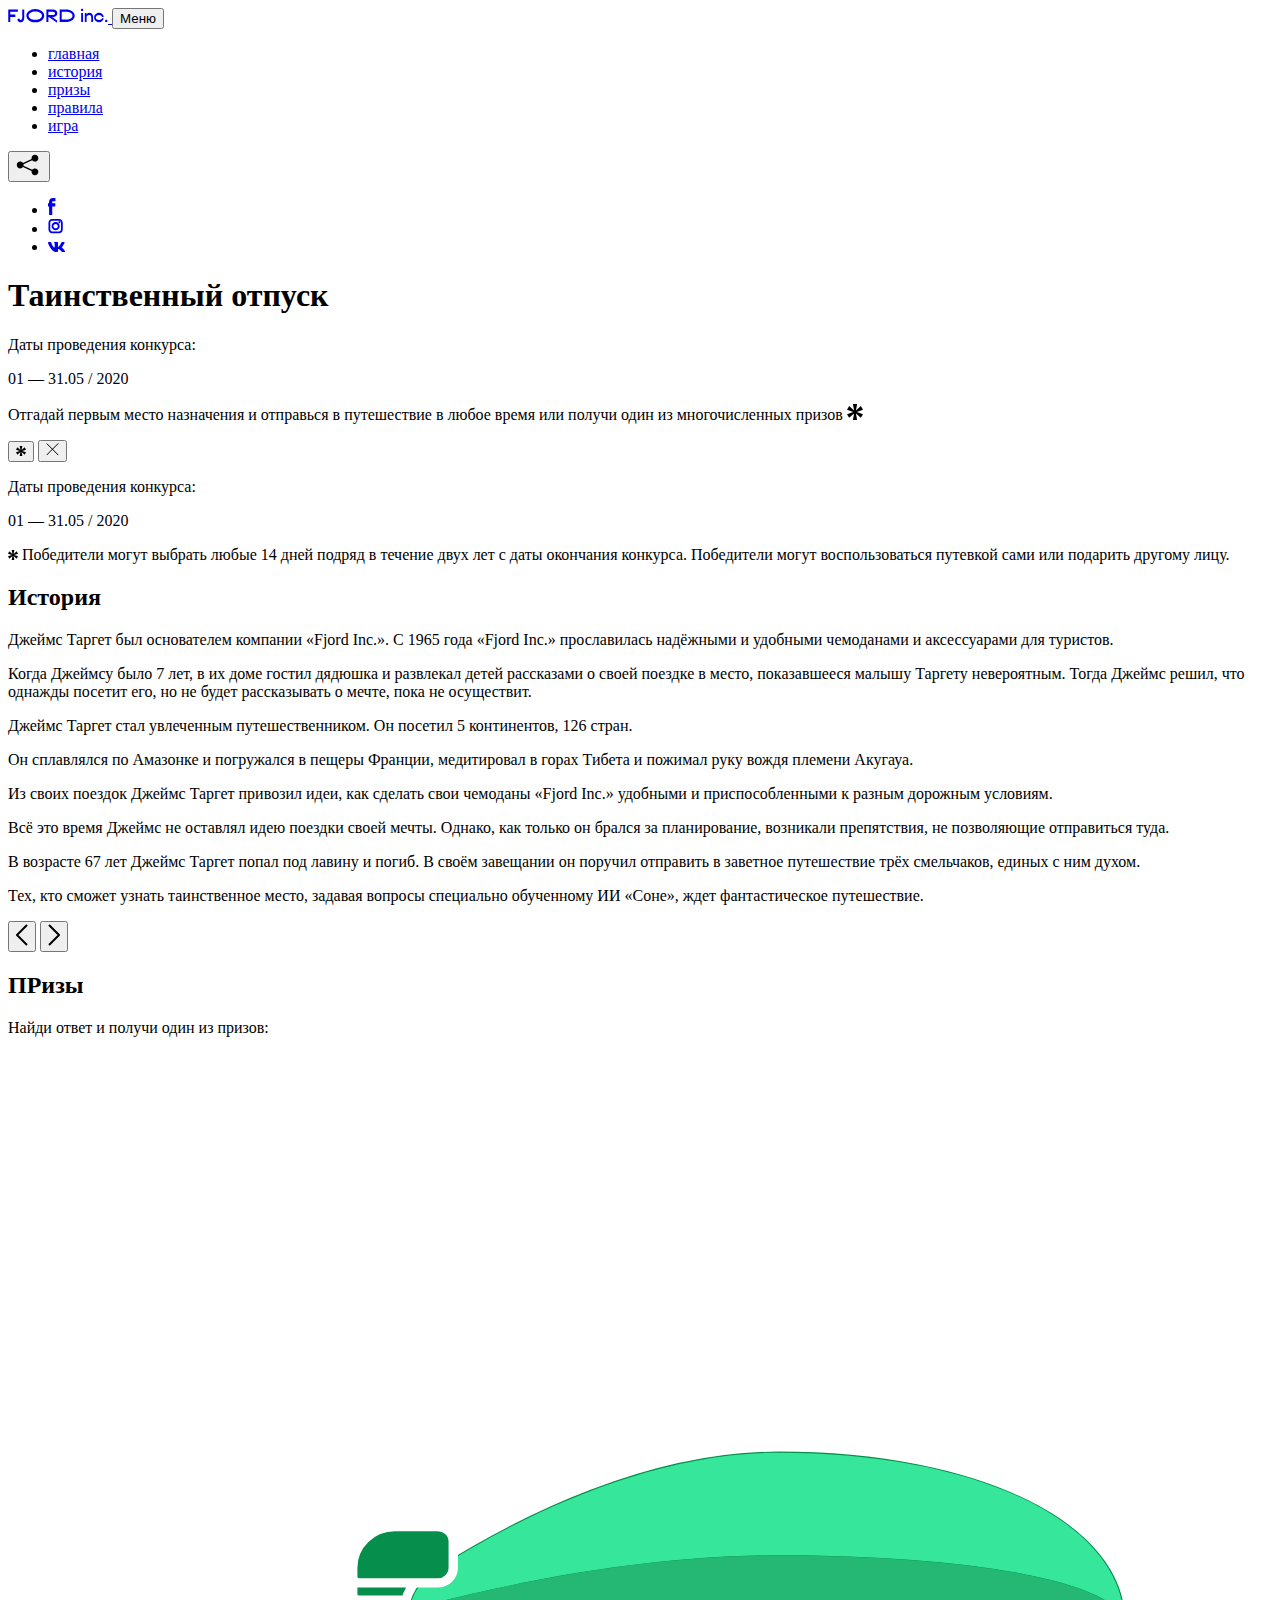
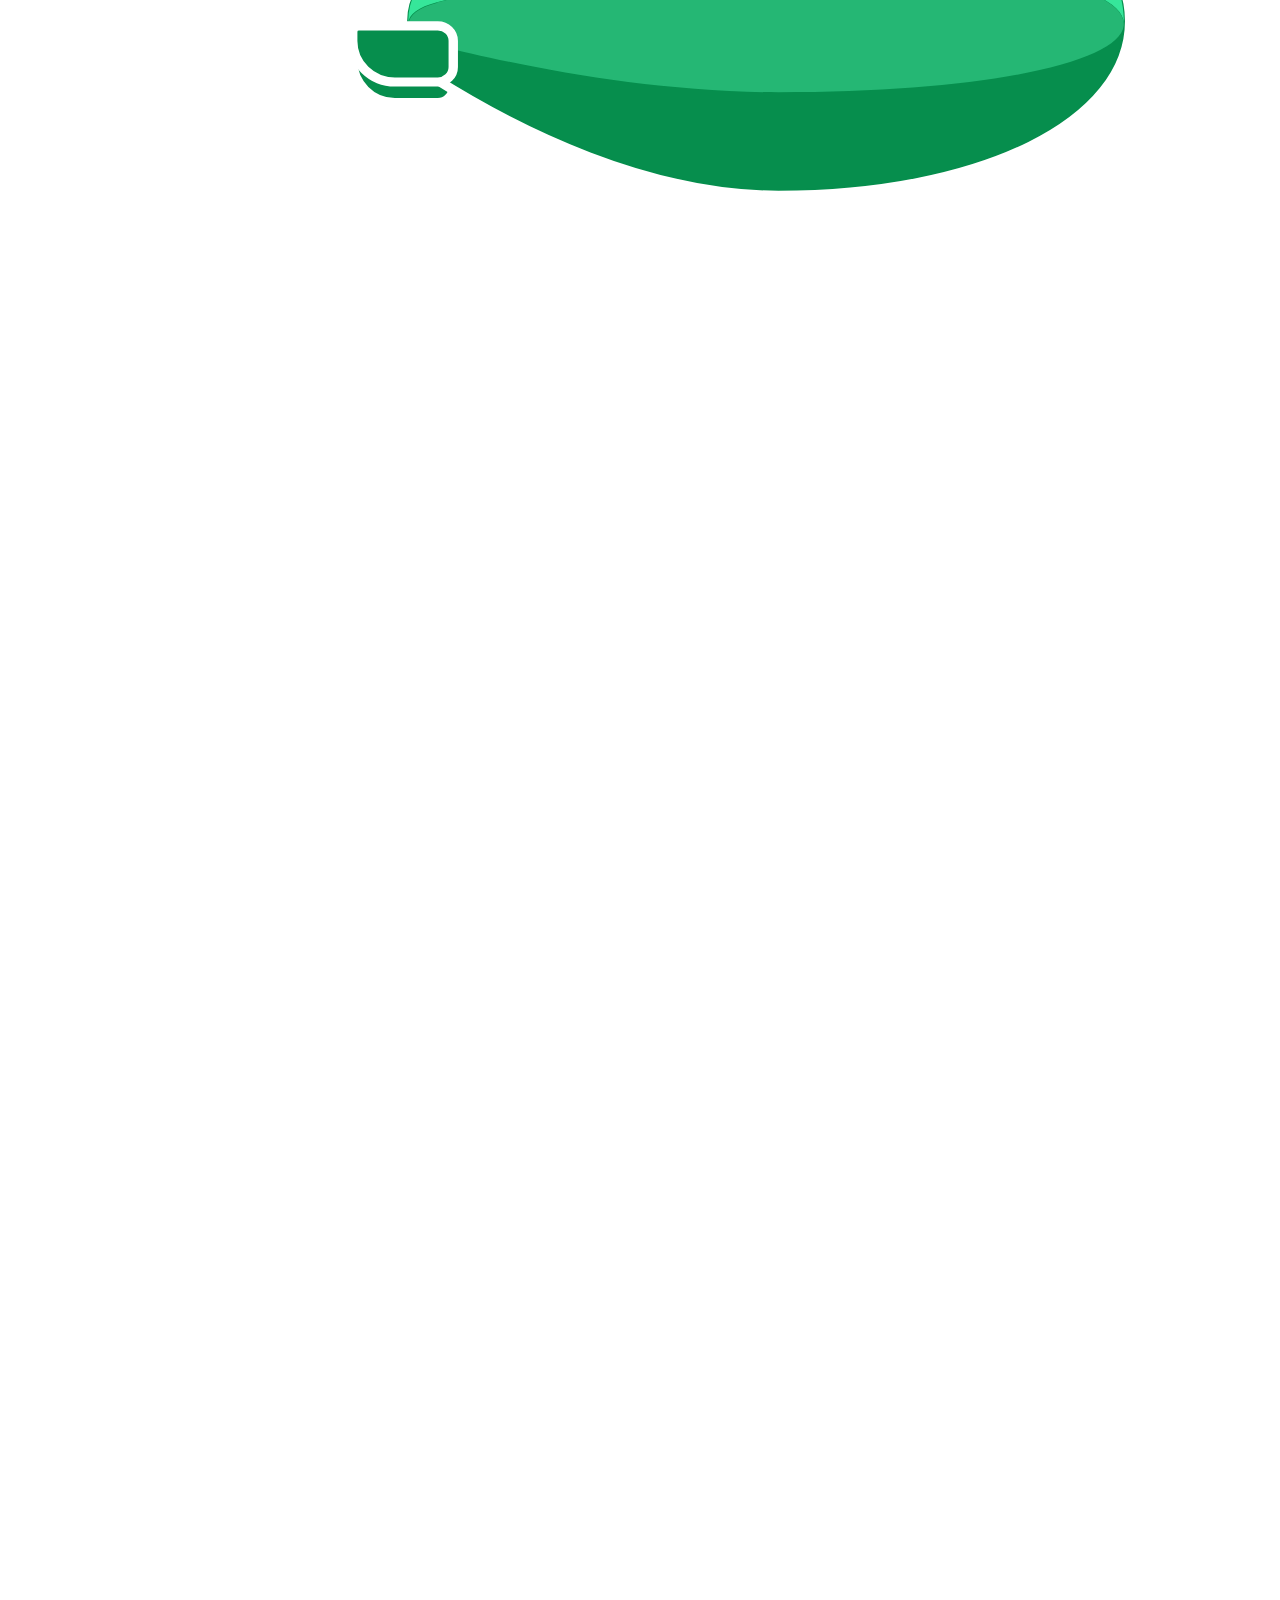
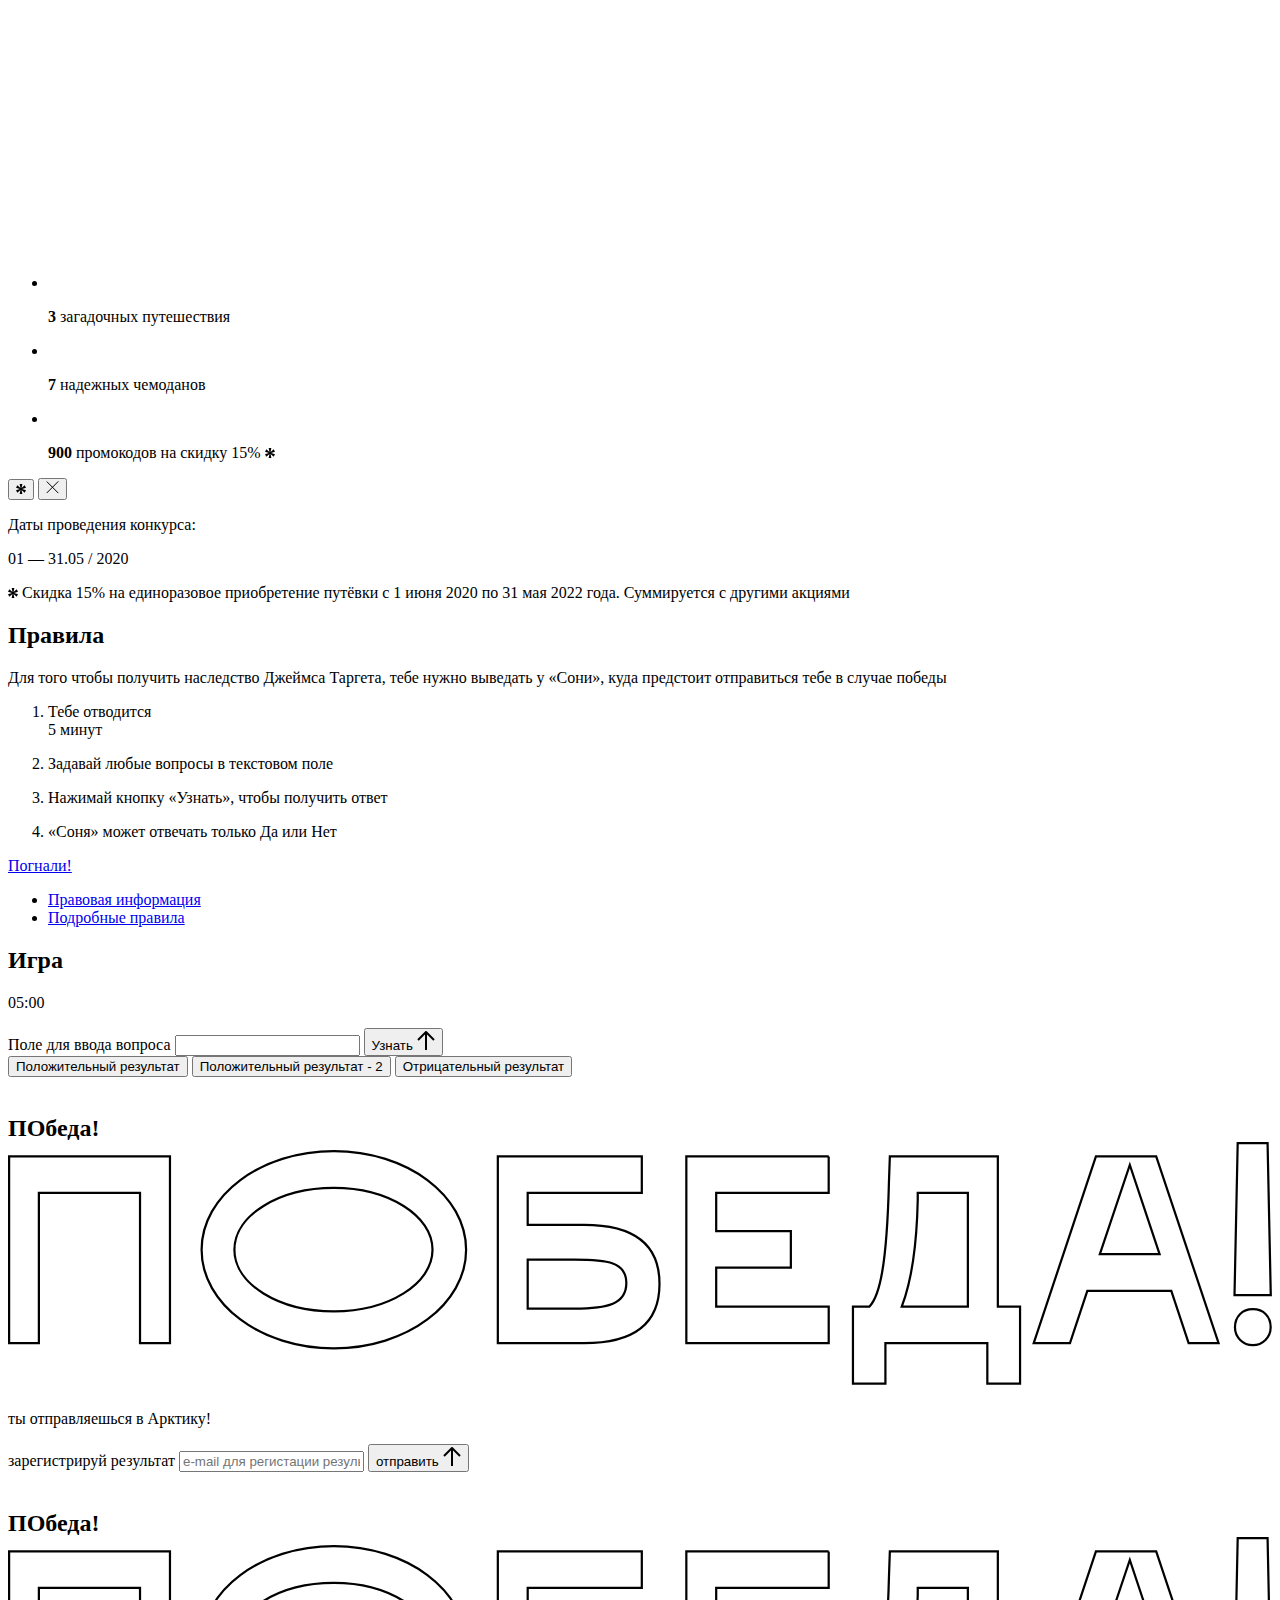
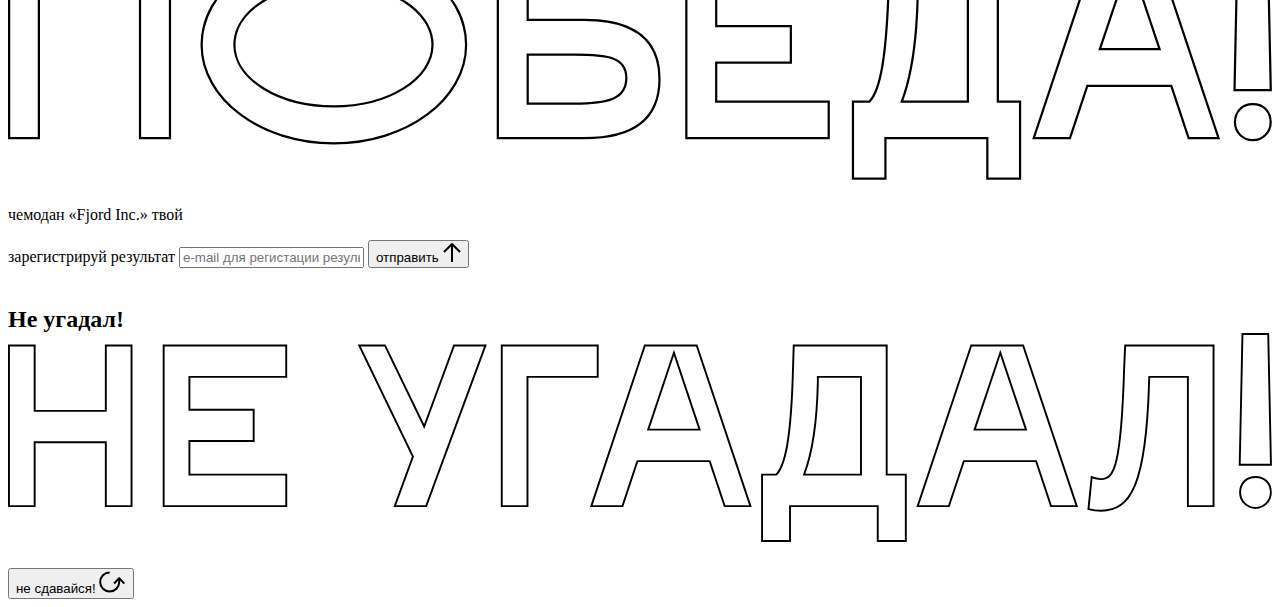
==== commit 171c2e18: "изменения морфинга для горы" ====
--- a/source/index.html
+++ b/source/index.html
@@ -199,7 +199,7 @@
                   attributeName="opacity"
                   values="1; 0"
                   keyTimes="0; 1"
-                  dur="0.1s"
+                  dur="1.2s"
                   calcMode="line"
                   repeatCount="1"
                   fill="freeze"
@@ -425,18 +425,17 @@
 
               <g id="berg">
                 <g>
-                  <path class="berg" d="M289.94,327.88H244.88L212.8,296.58a1.89,1.89,0,0,0-2.44,0l-10.2,10.23a1.72,1.72,0,0,1-2.25,0l-19-20.17a2.4,2.4,0,0,0-3.1,0l-26.42,25.64a1.71,1.71,0,0,1-2.25,0l-2.63-2.92a1.71,1.71,0,0,0-2.31,0L124.63,329H80.78" transform="translate(-40.77 -69.46)" fill="none" stroke="#fff" stroke-linecap="round" stroke-miterlimit="10" stroke-width="2">
+                  <path class="berg" d="M 289.94 327.88 L 244.88 327.88 L 212.8 296.58 C 212.459 296.292 212.027 296.134 211.58 296.134 C 211.133 296.134 210.701 296.292 210.36 296.58 L 200.16 306.81 C 199.848 307.08 199.448 307.229 199.035 307.229 C 198.622 307.229 198.222 307.08 197.91 306.81 C 191.577 300.087 185.243 293.363 178.91 286.64 C 178.477 286.274 177.927 286.072 177.36 286.072 C 176.793 286.072 176.243 286.274 175.81 286.64 C 167.003 295.187 158.197 303.733 149.39 312.28 C 149.079 312.552 148.679 312.702 148.265 312.702 C 147.851 312.702 147.451 312.552 147.14 312.28 C 146.263 311.307 145.387 310.333 144.51 309.36 C 144.195 309.071 143.782 308.911 143.355 308.911 C 142.928 308.911 142.515 309.071 142.2 309.36 C 136.343 315.907 130.487 322.453 124.63 329 L 80.78 329" transform="translate(-40.77 -72.46)" fill="none" stroke="#fff" stroke-linecap="round" stroke-miterlimit="10" stroke-width="2">
                     <animate id="bergLine"
-                      attributeName="d"
-                      from="M 249.17 258.42 L 204.11 258.42 L 172.03 227.12 C 171.689 226.832 171.257 226.674 170.81 226.674 C 170.363 226.674 169.931 226.832 169.59 227.12 L 159.39 237.35 C 159.078 237.62 158.678 237.769 158.265 237.769 C 157.852 237.769 157.452 237.62 157.14 237.35 L 138.14 217.18 C 137.707 216.814 137.157 216.612 136.59 216.612 C 136.023 216.612 135.473 216.814 135.04 217.18 L 108.62 242.82 C 108.309 243.092 107.909 243.242 107.495 243.242 C 107.081 243.242 106.681 243.092 106.37 242.82 L 103.74 239.9 C 103.425 239.611 103.012 239.451 102.585 239.451 C 102.158 239.451 101.745 239.611 101.43 239.9 L 83.86 259.54 L 40.01 259.54"
-                      to="M 249.17 258.54 L 237.55 258.54 L 225.93 258.54 C 222.057 258.54 218.183 258.54 214.31 258.54 C 210.437 258.54 206.563 258.54 202.69 258.54 L 191.07 258.54 C 187.197 258.54 183.323 258.54 179.45 258.54 C 175.577 258.54 171.703 258.54 167.83 258.54 L 156.21 258.54 C 152.337 258.54 148.463 258.54 144.59 258.54 C 140.717 258.54 136.843 258.54 132.97 258.54 L 121.35 258.54 C 117.477 258.54 113.603 258.54 109.73 258.54 C 105.857 258.54 101.983 258.54 98.11 258.54 L 86.49 258.54 C 82.617 258.54 78.743 258.54 74.87 258.54 C 70.997 258.54 67.123 258.54 63.25 258.54 L 51.63 258.54 L 40.01 258.54"
-                      dur="0.3s"
-                      begin="airship-rotate.repeat(6) + 0.1s"
-                      fill="freeze"
-                      repeatCount="1"/>
+                    attributeName="d"
+                    from="M 289.94 327.88 L 244.88 327.88 L 212.8 296.58 C 212.459 296.292 212.027 296.134 211.58 296.134 C 211.133 296.134 210.701 296.292 210.36 296.58 L 200.16 306.81 C 199.848 307.08 199.448 307.229 199.035 307.229 C 198.622 307.229 198.222 307.08 197.91 306.81 C 191.577 300.087 185.243 293.363 178.91 286.64 C 178.477 286.274 177.927 286.072 177.36 286.072 C 176.793 286.072 176.243 286.274 175.81 286.64 C 167.003 295.187 158.197 303.733 149.39 312.28 C 149.079 312.552 148.679 312.702 148.265 312.702 C 147.851 312.702 147.451 312.552 147.14 312.28 C 146.263 311.307 145.387 310.333 144.51 309.36 C 144.195 309.071 143.782 308.911 143.355 308.911 C 142.928 308.911 142.515 309.071 142.2 309.36 C 136.343 315.907 130.487 322.453 124.63 329 L 80.78 329"
+                    to="M 289.94 328 L 271.982 328 L 254.024 328 C 248.038 328 242.052 328 236.066 328 C 230.08 328 224.094 328 218.108 328 L 200.15 328 C 199.29 328 198.59 328 197.9 328 C 191.567 328 185.233 328 178.9 328 C 178.525 328 178.198 328 177.905 328 C 177.612 328 177.353 328 177.114 328 C 176.874 328 176.655 328 176.44 328 C 176.226 328 176.018 328 175.8 328 C 165.033 328 154.267 328 143.5 328 C 143.282 328 143.085 328 142.904 328 C 142.722 328 142.557 328 142.403 328 C 142.249 328 142.106 328 141.97 328 C 141.834 328 141.704 328 141.575 328 C 141.447 328 141.32 328 141.19 328 L 80.78 328"
+                    dur="0.3s"
+                    begin="airship-rotate.repeat(6) + 0.1s"
+                    fill="freeze"
+                    repeatCount="1"/>
                   </path>
                 </g>
-
                 <g>
                   <path class="berg-out" d="M289.94,328H200.15c-0.86,0-1.56,0-2.25,0h-19c-1.5,0-2.23,0-3.1,0h-32.3c-1.09,0-1.66,0-2.31,0H80.78" transform="translate(-40.77 -69.46)" fill="none" stroke="#fff" stroke-linecap="round" stroke-miterlimit="10" stroke-width="2">
                           <animate attributeType="CSS"
@@ -456,6 +455,11 @@
 
           <div class="prizes__intro prizes__intro--end">
             <svg xmlns="http://www.w3.org/2000/svg" preserveAspectRatio="none" xmlns:xlink="http://www.w3.org/1999/xlink" viewBox="0 0 242.04 225.1">
+              <defs>
+                <clipPath id="window-clouds" transform="translate(0 0)" clipPathUnits="objectBoundingBox">
+                  <polygon points="185 45, 185 120, 240 45, 240 120"></polygon>
+                </clipPath>
+              </defs>
               <g id="picture">
                 <animateTransform id="window-move"
                   attributeName="transform"
@@ -659,12 +663,7 @@
                     fill="freeze"/>
                 </line>
                 </g>
-                <defs>
-                    <clipPath id="window" transform="translate(0 -70)">
-                      <path d="M275,225.43H257.87a17.6,17.6,0,0,1-17.52-17.58V170a17.6,17.6,0,0,1,17.52-17.58H275A17.6,17.6,0,0,1,292.51,170v37.83A17.61,17.61,0,0,1,275,225.43Z" transform="translate(-54.48 -104.9)"/>
-                    </clipPath>
-                </defs>
-                <g id="clouds" transform="translate(0 70)"  clip-path="url(#window)">
+                <g id="clouds" transform="translate(0 70)" clip-path="url(#window-clouds)">
                   <animate id="disappear-clouds"
                     attributeType="CSS"
                     attributeName="opacity"
@@ -737,9 +736,7 @@
                     </g>
                 </g>
               </g>
-            </svg>
-
-            <!-- <img class="prizes__intro-img prizes__intro-img--end" src="img/primary-award-to.svg" alt=""> -->
+            </>
           </div>
           <ul class="prizes__list">
             <li class="prizes__item prizes__item--journeys">
